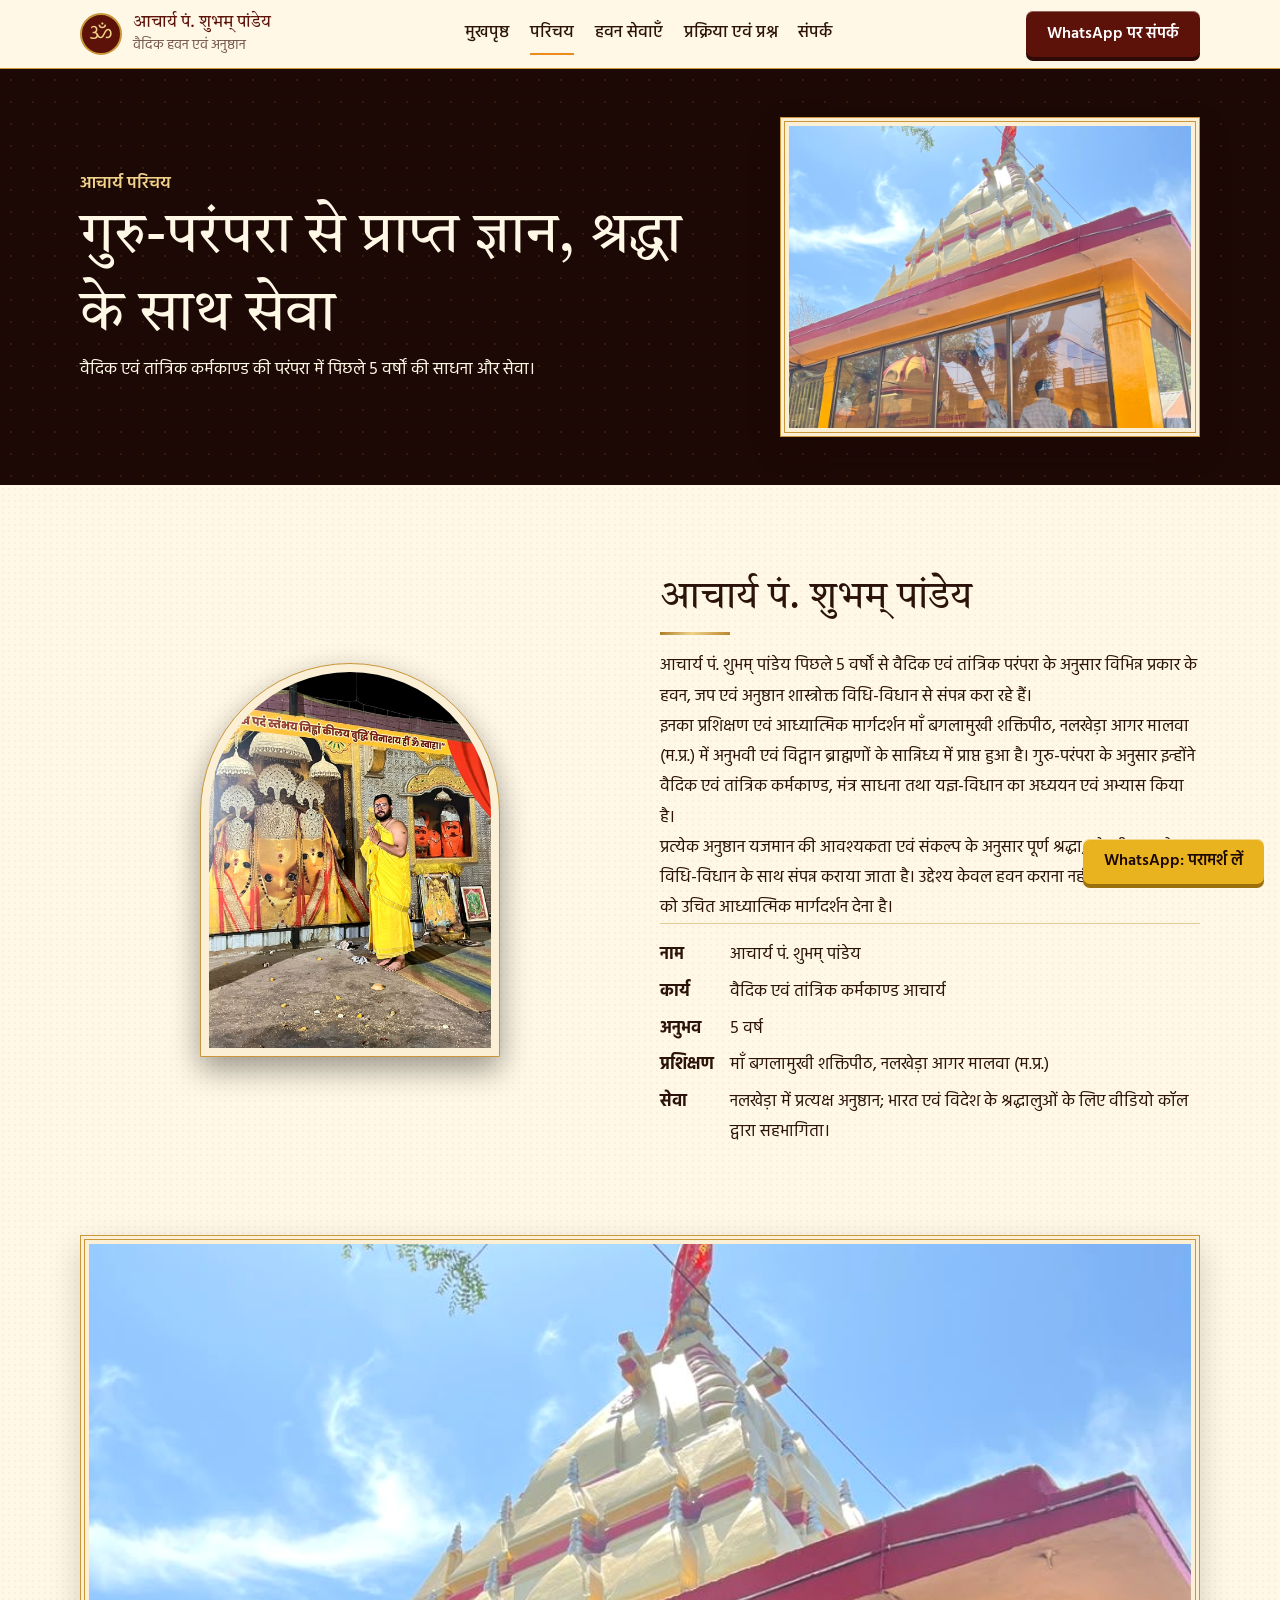
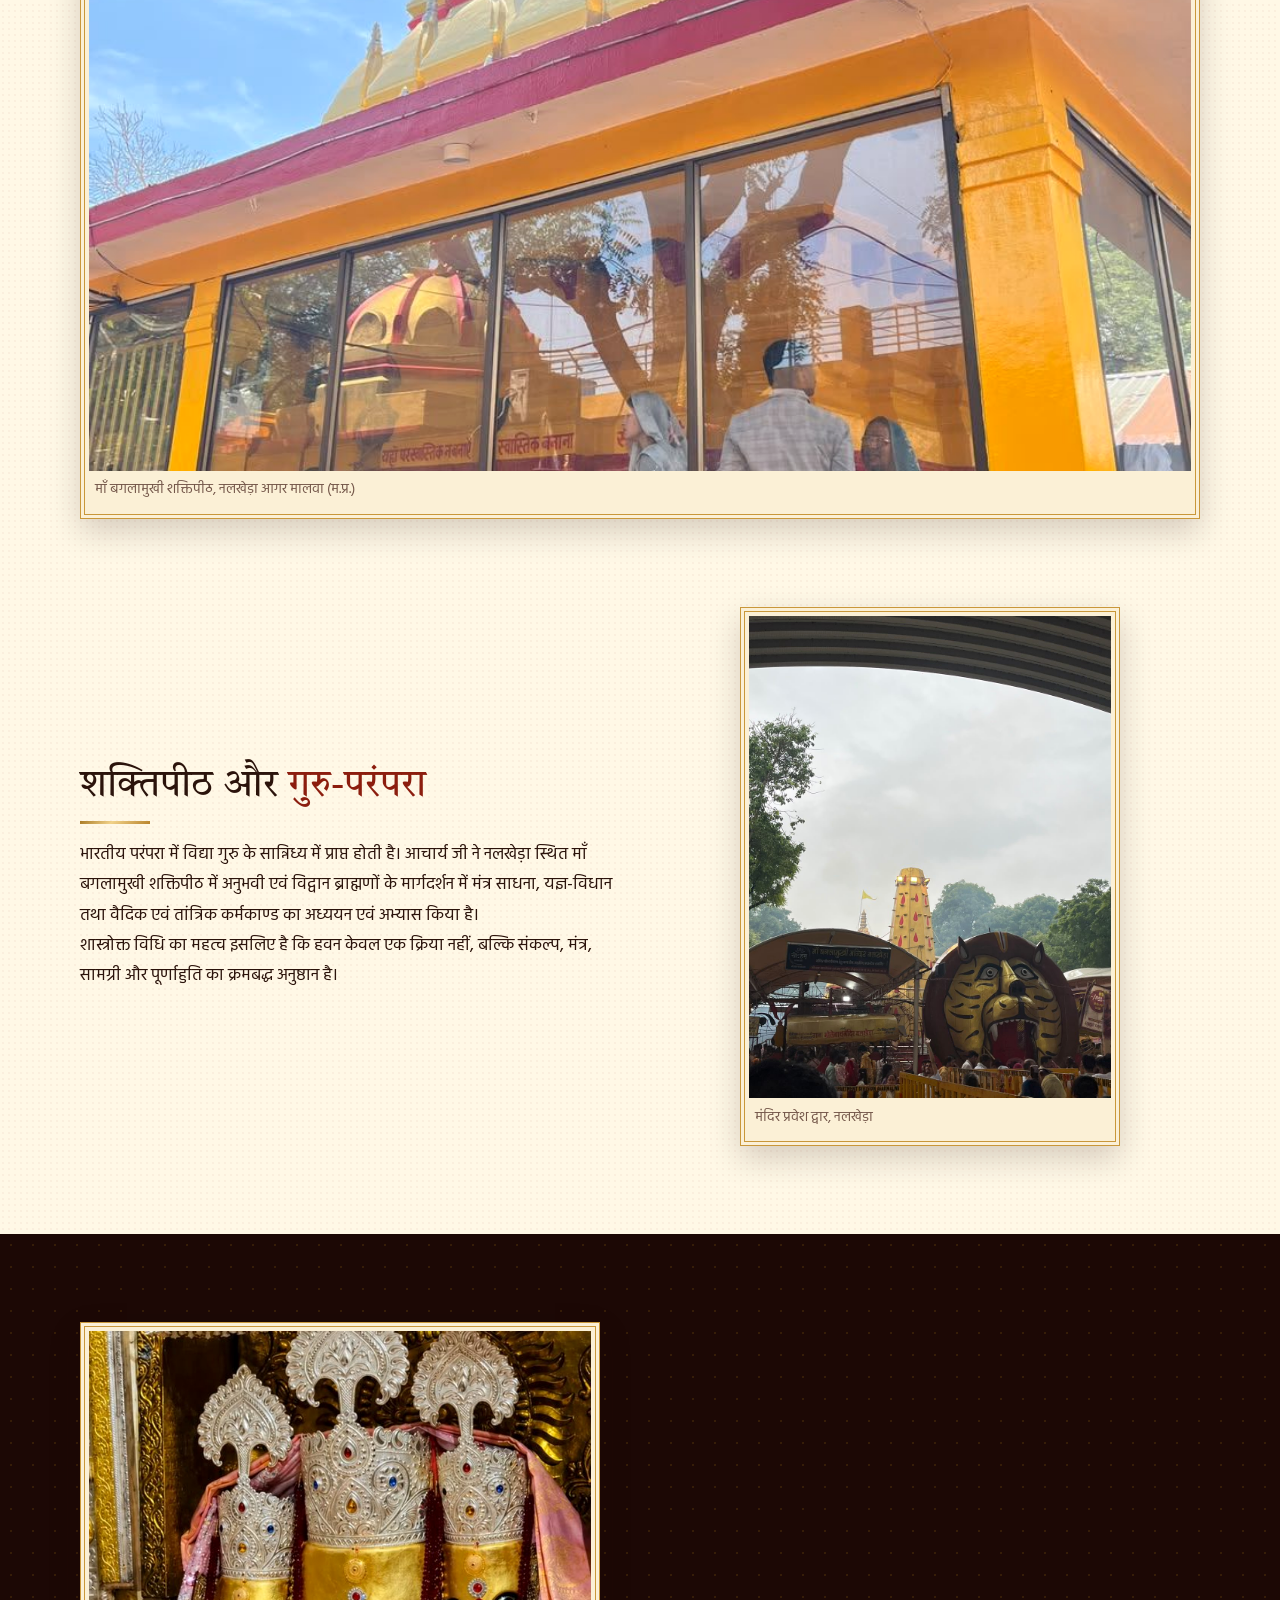
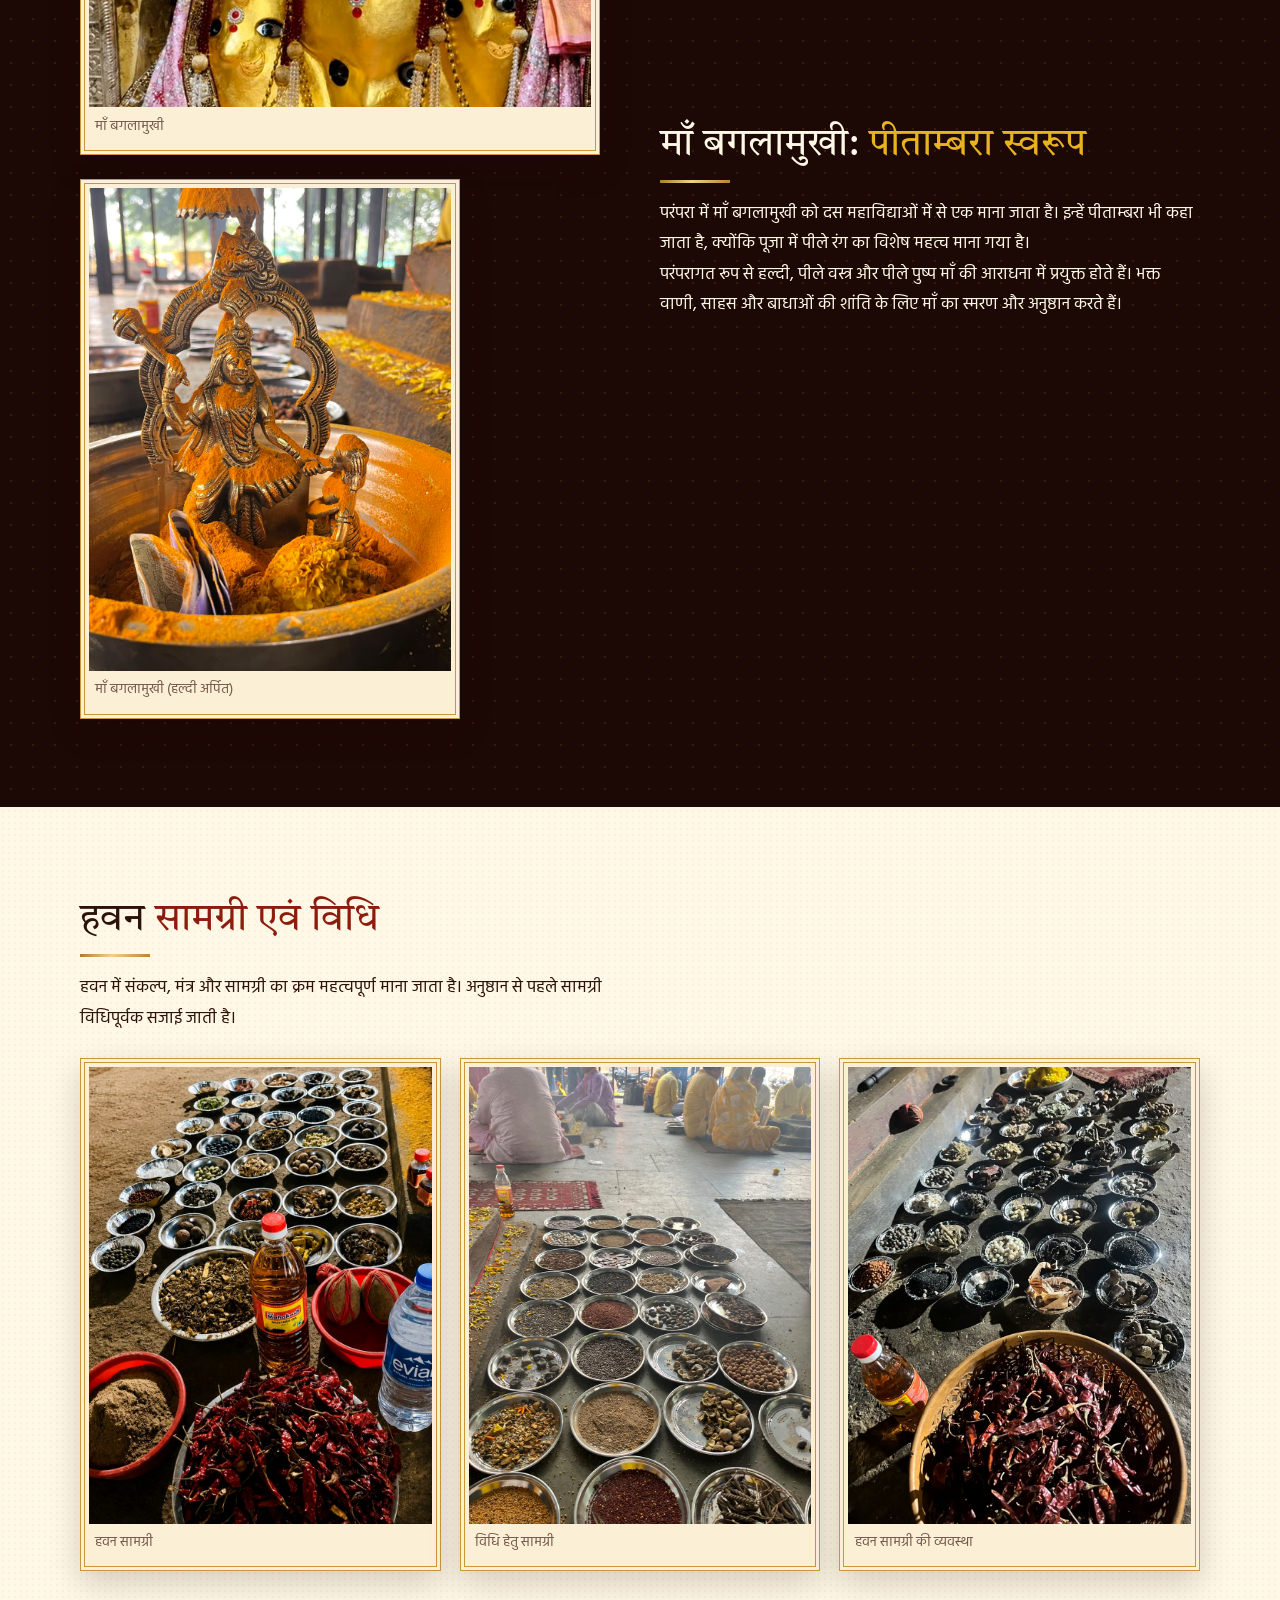
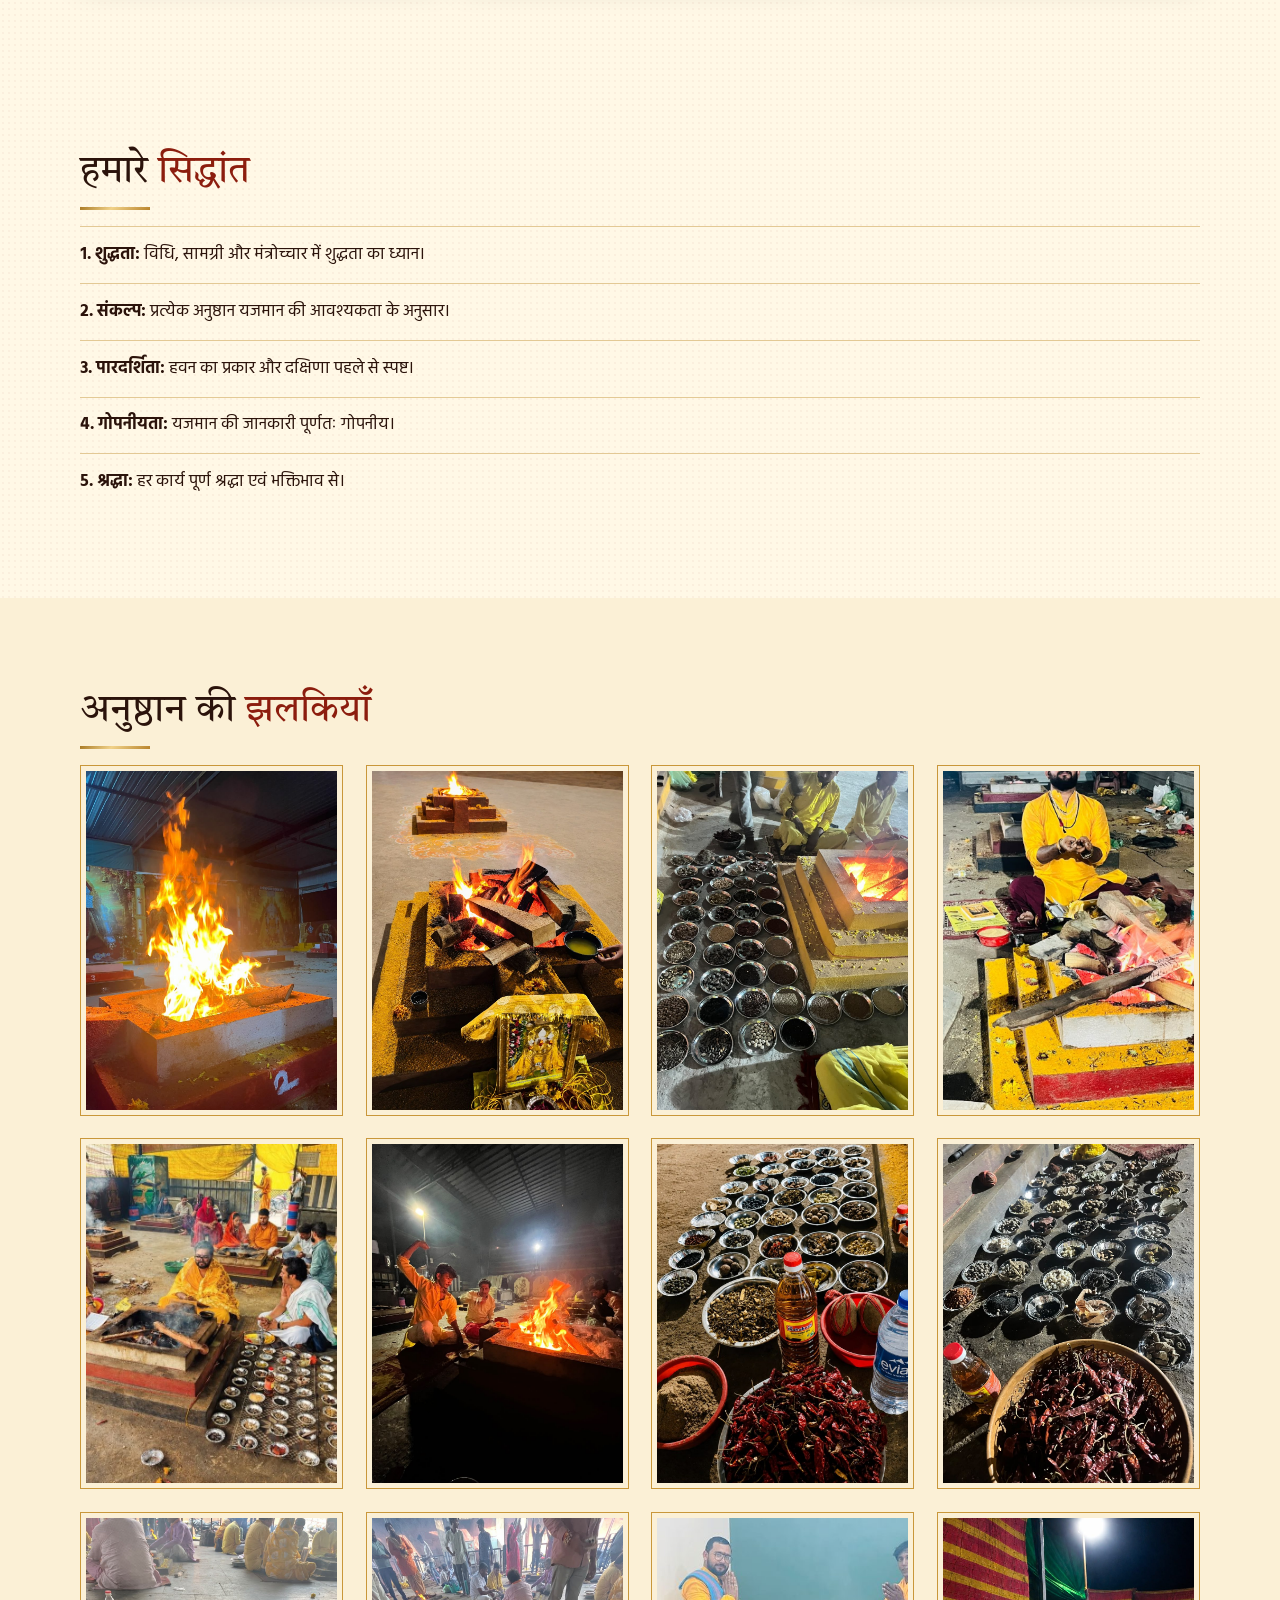
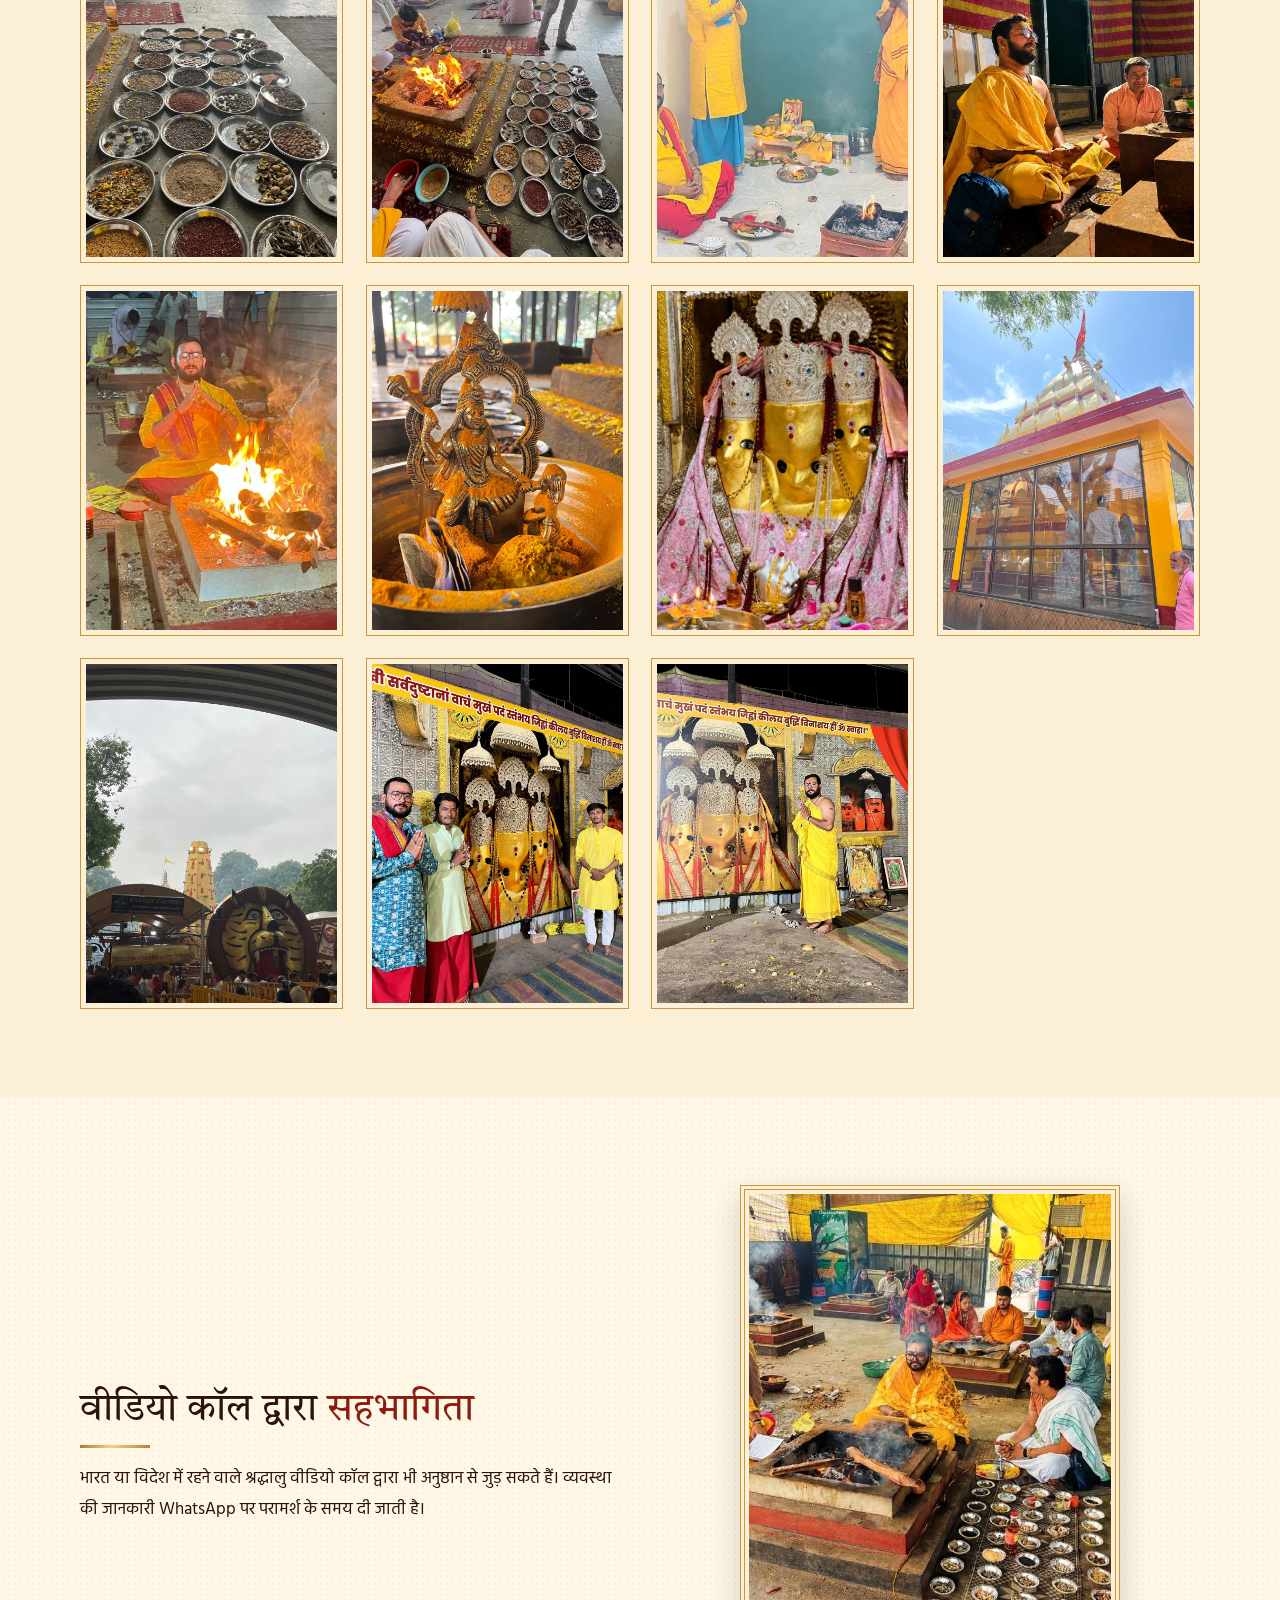
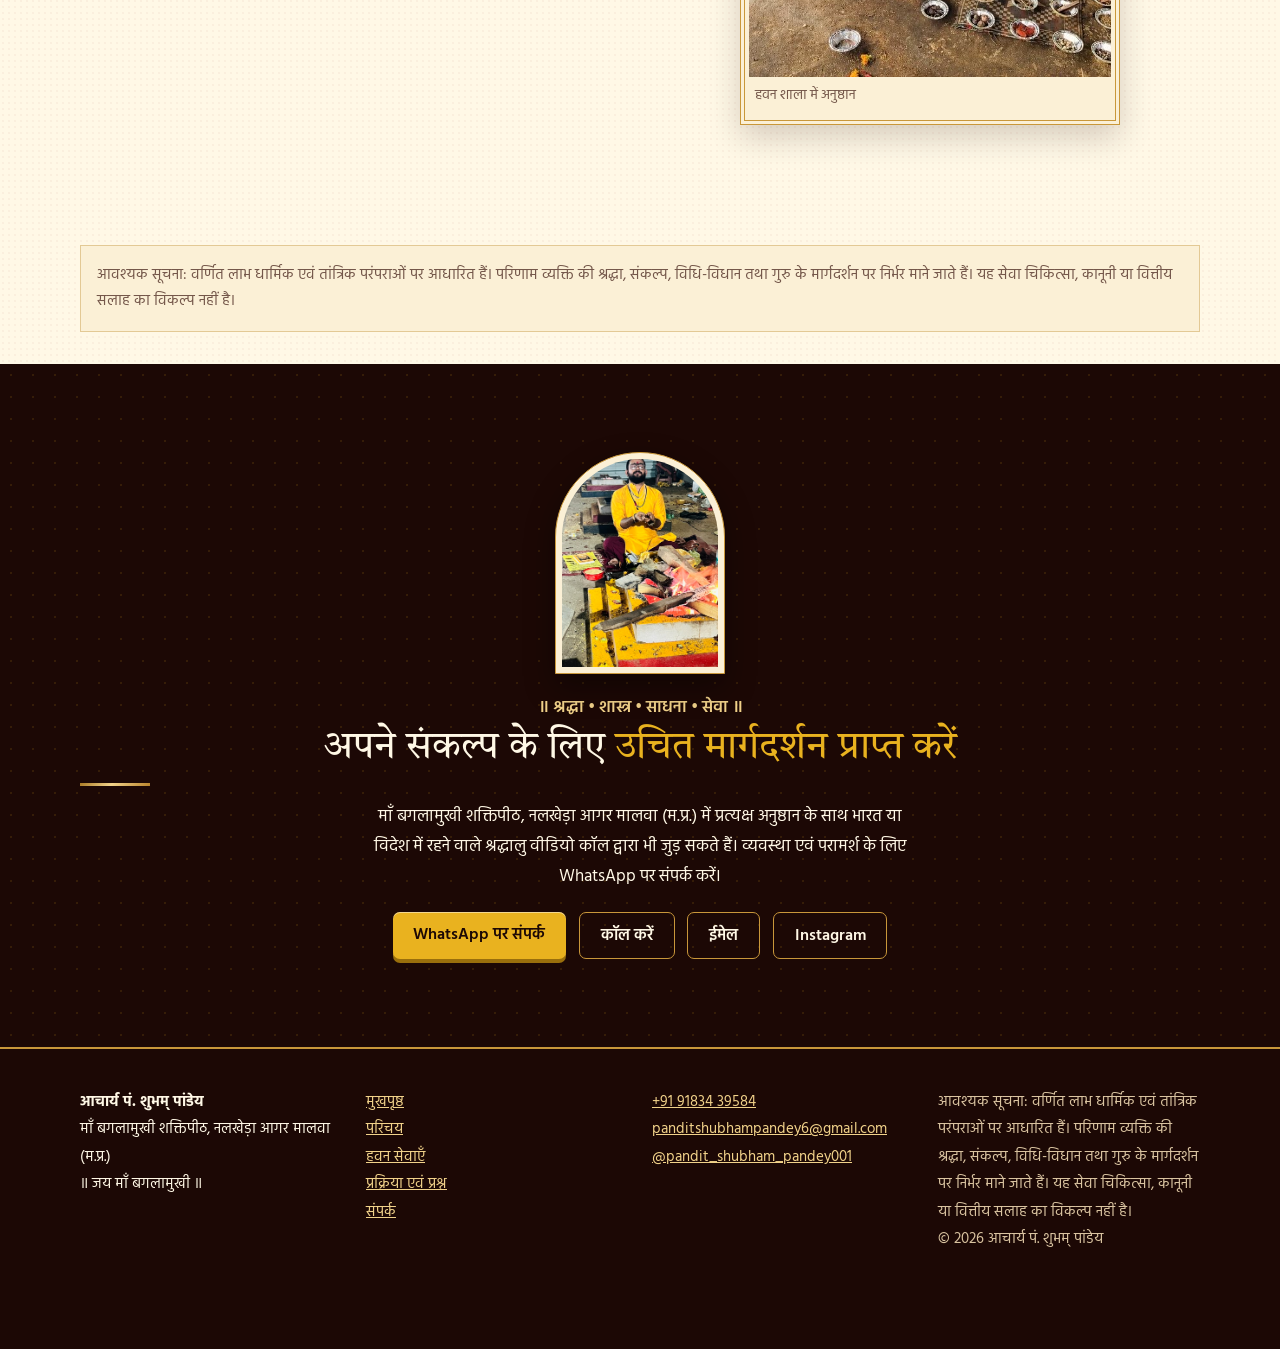
==== about.html @ b60c19fd "First Commit" ====
<!DOCTYPE html>
<html lang="hi"><head><meta charset="utf-8"><meta name="viewport" content="width=device-width,initial-scale=1,viewport-fit=cover"><meta name="theme-color" content="#5c1209">
<title>आचार्य पं. शुभम् पांडेय का परिचय | माँ बगलामुखी हवन नलखेड़ा</title><meta name="description" content="आचार्य पं. शुभम् पांडेय का परिचय, नलखेड़ा माँ बगलामुखी शक्तिपीठ में प्राप्त प्रशिक्षण, गुरु-परंपरा और अनुष्ठान के सिद्धांत।"><link rel="canonical" href="https://maabaglaamukhihawan.in/about.html">
<link rel="icon" href="/favicon.svg" type="image/svg+xml">
<meta property="og:type" content="website"><meta property="og:title" content="आचार्य पं. शुभम् पांडेय का परिचय | माँ बगलामुखी हवन नलखेड़ा"><meta property="og:description" content="आचार्य पं. शुभम् पांडेय का परिचय, नलखेड़ा माँ बगलामुखी शक्तिपीठ में प्राप्त प्रशिक्षण, गुरु-परंपरा और अनुष्ठान के सिद्धांत।"><meta property="og:url" content="https://maabaglaamukhihawan.in/about.html"><meta property="og:image" content="https://maabaglaamukhihawan.in/main%20header%20photos/Hero%20section%20with%20bio.jpeg"><meta property="og:image:alt" content="आचार्य पं. शुभम् पांडेय"><meta name="twitter:card" content="summary_large_image">
<link rel="preconnect" href="https://fonts.googleapis.com"><link rel="preconnect" href="https://fonts.gstatic.com" crossorigin>
<link href="https://fonts.googleapis.com/css2?family=Hind:wght@400;500;600;700&family=Tiro+Devanagari+Hindi&display=swap" rel="stylesheet">
<link rel="stylesheet" href="styles.css"><script src="script.js" defer></script></head><body>
<a class="skip" href="#main">मुख्य सामग्री पर जाएँ</a>
<header class="hdr"><div class="wrap"><a class="brand" href="index.html"><span class="om" aria-hidden="true">ॐ</span><span><b>आचार्य पं. शुभम् पांडेय</b><small>वैदिक हवन एवं अनुष्ठान</small></span></a>
<button class="menu-toggle" aria-expanded="false" aria-controls="site-nav" aria-label="मेनू">☰</button>
<nav id="site-nav" aria-label="मुख्य"><ul><li><a href="index.html">मुखपृष्ठ</a></li><li><a href="about.html" aria-current="page">परिचय</a></li><li><a href="services.html">हवन सेवाएँ</a></li><li><a href="process.html">प्रक्रिया एवं प्रश्न</a></li><li><a href="contact.html">संपर्क</a></li></ul></nav><a class="btn hide-m wa-link" data-message="नमस्ते आचार्य जी, मैं हवन/अनुष्ठान की बुकिंग के लिए जानकारी चाहता/चाहती हूँ।" href="https://wa.me/919183439584" target="_blank" rel="noopener">WhatsApp पर संपर्क</a></div></header>
<main id="main"><section class="page-head dark"><div class="wrap"><div><p class="kicker">आचार्य परिचय</p><h1>गुरु-परंपरा से प्राप्त ज्ञान, श्रद्धा के साथ सेवा</h1><p>वैदिक एवं तांत्रिक कर्मकाण्ड की परंपरा में पिछले 5 वर्षों की साधना और सेवा।</p></div><figure class="frame"><img src="extra-photos/shaktipeeth-mandir.jpeg" alt="माँ बगलामुखी शक्तिपीठ नलखेड़ा का शिखर" decoding="async"></figure></div></section>
<section class="sec"><div class="wrap split"><div class="arch tilt" style="transform:none;margin:auto"><img src="extra-photos/author-acharya.jpeg" alt="आचार्य पं. शुभम् पांडेय, माँ बगलामुखी के चित्र के सामने" decoding="async" style="object-position:60% 35%"></div><div><h2>आचार्य पं. शुभम् पांडेय</h2><p>आचार्य पं. शुभम् पांडेय पिछले 5 वर्षों से वैदिक एवं तांत्रिक परंपरा के अनुसार विभिन्न प्रकार के हवन, जप एवं अनुष्ठान शास्त्रोक्त विधि-विधान से संपन्न करा रहे हैं।</p><p>इनका प्रशिक्षण एवं आध्यात्मिक मार्गदर्शन माँ बगलामुखी शक्तिपीठ, नलखेड़ा आगर मालवा (म.प्र.) में अनुभवी एवं विद्वान ब्राह्मणों के सान्निध्य में प्राप्त हुआ है। गुरु-परंपरा के अनुसार इन्होंने वैदिक एवं तांत्रिक कर्मकाण्ड, मंत्र साधना तथा यज्ञ-विधान का अध्ययन एवं अभ्यास किया है।</p><p>प्रत्येक अनुष्ठान यजमान की आवश्यकता एवं संकल्प के अनुसार पूर्ण श्रद्धा, गोपनीयता और विधि-विधान के साथ संपन्न कराया जाता है। उद्देश्य केवल हवन कराना नहीं, बल्कि श्रद्धालुओं को उचित आध्यात्मिक मार्गदर्शन देना है।</p><dl><dt>नाम</dt><dd>आचार्य पं. शुभम् पांडेय</dd><dt>कार्य</dt><dd>वैदिक एवं तांत्रिक कर्मकाण्ड आचार्य</dd><dt>अनुभव</dt><dd>5 वर्ष</dd><dt>प्रशिक्षण</dt><dd>माँ बगलामुखी शक्तिपीठ, नलखेड़ा आगर मालवा (म.प्र.)</dd><dt>सेवा</dt><dd>नलखेड़ा में प्रत्यक्ष अनुष्ठान; भारत एवं विदेश के श्रद्धालुओं के लिए वीडियो कॉल द्वारा सहभागिता।</dd></dl></div></div></section>
<section class="wrap"><figure class="frame tilt reveal"><img src="main%20header%20photos/WhatsApp%20Image%202026-08-17%20at%2023.06.39.jpeg" alt="माँ बगलामुखी शक्तिपीठ, नलखेड़ा" loading="lazy" decoding="async"><figcaption>माँ बगलामुखी शक्तिपीठ, नलखेड़ा आगर मालवा (म.प्र.)</figcaption></figure></section>
<section class="sec"><div class="wrap split"><div><h2>शक्तिपीठ और <em>गुरु-परंपरा</em></h2><p>भारतीय परंपरा में विद्या गुरु के सान्निध्य में प्राप्त होती है। आचार्य जी ने नलखेड़ा स्थित माँ बगलामुखी शक्तिपीठ में अनुभवी एवं विद्वान ब्राह्मणों के मार्गदर्शन में मंत्र साधना, यज्ञ-विधान तथा वैदिक एवं तांत्रिक कर्मकाण्ड का अध्ययन एवं अभ्यास किया है।</p><p>शास्त्रोक्त विधि का महत्व इसलिए है कि हवन केवल एक क्रिया नहीं, बल्कि संकल्प, मंत्र, सामग्री और पूर्णाहुति का क्रमबद्ध अनुष्ठान है।</p></div><figure class="frame pt tilt reveal"><img src="extra-photos/mandir-pravesh-dwar.jpeg" alt="माँ बगलामुखी मंदिर नलखेड़ा का प्रवेश द्वार" loading="lazy" decoding="async"><figcaption>मंदिर प्रवेश द्वार, नलखेड़ा</figcaption></figure></div></section>
<section class="sec dark"><div class="wrap split"><div><figure class="frame tilt reveal"><img src="main%20header%20photos/WhatsApp%20Image%202026-08-17%20at%2023.06.40%20(1).jpeg" alt="माँ बगलामुखी की प्रतिमा" loading="lazy" decoding="async"><figcaption>माँ बगलामुखी</figcaption></figure><div style="margin-top:1.5rem"><figure class="frame pt tilt reveal"><img src="extra-photos/baglamukhi-murti-haldi.jpeg" alt="हल्दी से सुशोभित माँ बगलामुखी की धातु प्रतिमा" loading="lazy" decoding="async"><figcaption>माँ बगलामुखी (हल्दी अर्पित)</figcaption></figure></div></div><div><h2>माँ बगलामुखी: <em>पीताम्बरा स्वरूप</em></h2><p>परंपरा में माँ बगलामुखी को दस महाविद्याओं में से एक माना जाता है। इन्हें पीताम्बरा भी कहा जाता है, क्योंकि पूजा में पीले रंग का विशेष महत्व माना गया है।</p><p>परंपरागत रूप से हल्दी, पीले वस्त्र और पीले पुष्प माँ की आराधना में प्रयुक्त होते हैं। भक्त वाणी, साहस और बाधाओं की शांति के लिए माँ का स्मरण और अनुष्ठान करते हैं।</p></div></div></section>
<section class="sec"><div class="wrap"><h2>हवन <em>सामग्री एवं विधि</em></h2><p class="lead">हवन में संकल्प, मंत्र और सामग्री का क्रम महत्वपूर्ण माना जाता है। अनुष्ठान से पहले सामग्री विधिपूर्वक सजाई जाती है।</p><div class="pstrip"><figure class="frame pt tilt reveal"><img src="extra-photos/samagri-bowls-day.jpeg" alt="कटोरियों में सजाई गई हवन सामग्री" loading="lazy" decoding="async"><figcaption>हवन सामग्री</figcaption></figure><figure class="frame pt tilt reveal"><img src="extra-photos/samagri-plates-temple.jpeg" alt="शक्तिपीठ परिसर में थालियों में रखी हवन सामग्री" loading="lazy" decoding="async"><figcaption>विधि हेतु सामग्री</figcaption></figure><figure class="frame pt tilt reveal"><img src="extra-photos/samagri-night.jpeg" alt="रात्रि में सजी हुई हवन सामग्री" loading="lazy" decoding="async"><figcaption>हवन सामग्री की व्यवस्था</figcaption></figure></div></div></section>
<section class="sec"><div class="wrap"><h2>हमारे <em>सिद्धांत</em></h2><ul class="ruled"><li class="reveal"><b>१. शुद्धता:</b> विधि, सामग्री और मंत्रोच्चार में शुद्धता का ध्यान।</li><li class="reveal"><b>२. संकल्प:</b> प्रत्येक अनुष्ठान यजमान की आवश्यकता के अनुसार।</li><li class="reveal"><b>३. पारदर्शिता:</b> हवन का प्रकार और दक्षिणा पहले से स्पष्ट।</li><li class="reveal"><b>४. गोपनीयता:</b> यजमान की जानकारी पूर्णतः गोपनीय।</li><li class="reveal"><b>५. श्रद्धा:</b> हर कार्य पूर्ण श्रद्धा एवं भक्तिभाव से।</li></ul></div></section>
<section class="sec" style="background:var(--paper)"><div class="wrap"><h2>अनुष्ठान की <em>झलकियाँ</em></h2><div class="cards" style="grid-template-columns:repeat(auto-fill,minmax(220px,1fr))"><img class="tilt reveal" src="extra-photos/hawan-agni.jpeg" alt="हवन एवं शक्तिपीठ की झलक" loading="lazy" decoding="async" style="aspect-ratio:3/4;object-fit:cover;width:100%;border:1px solid var(--brass);padding:5px;background:var(--paper)"><img class="tilt reveal" src="extra-photos/hawan-kund-ghee-ahuti.jpeg" alt="हवन एवं शक्तिपीठ की झलक" loading="lazy" decoding="async" style="aspect-ratio:3/4;object-fit:cover;width:100%;border:1px solid var(--brass);padding:5px;background:var(--paper)"><img class="tilt reveal" src="extra-photos/hawan-vedi-yellow.jpeg" alt="हवन एवं शक्तिपीठ की झलक" loading="lazy" decoding="async" style="aspect-ratio:3/4;object-fit:cover;width:100%;border:1px solid var(--brass);padding:5px;background:var(--paper)"><img class="tilt reveal" src="extra-photos/acharya-hawan-kund.jpeg" alt="हवन एवं शक्तिपीठ की झलक" loading="lazy" decoding="async" style="aspect-ratio:3/4;object-fit:cover;width:100%;border:1px solid var(--brass);padding:5px;background:var(--paper)"><img class="tilt reveal" src="extra-photos/hawan-shala-yajaman.jpeg" alt="हवन एवं शक्तिपीठ की झलक" loading="lazy" decoding="async" style="aspect-ratio:3/4;object-fit:cover;width:100%;border:1px solid var(--brass);padding:5px;background:var(--paper)"><img class="tilt reveal" src="extra-photos/hawan-ratri-agni.jpeg" alt="हवन एवं शक्तिपीठ की झलक" loading="lazy" decoding="async" style="aspect-ratio:3/4;object-fit:cover;width:100%;border:1px solid var(--brass);padding:5px;background:var(--paper)"><img class="tilt reveal" src="extra-photos/samagri-bowls-day.jpeg" alt="हवन एवं शक्तिपीठ की झलक" loading="lazy" decoding="async" style="aspect-ratio:3/4;object-fit:cover;width:100%;border:1px solid var(--brass);padding:5px;background:var(--paper)"><img class="tilt reveal" src="extra-photos/samagri-night.jpeg" alt="हवन एवं शक्तिपीठ की झलक" loading="lazy" decoding="async" style="aspect-ratio:3/4;object-fit:cover;width:100%;border:1px solid var(--brass);padding:5px;background:var(--paper)"><img class="tilt reveal" src="extra-photos/samagri-plates-temple.jpeg" alt="हवन एवं शक्तिपीठ की झलक" loading="lazy" decoding="async" style="aspect-ratio:3/4;object-fit:cover;width:100%;border:1px solid var(--brass);padding:5px;background:var(--paper)"><img class="tilt reveal" src="extra-photos/hawan-kund-samagri.jpeg" alt="हवन एवं शक्तिपीठ की झलक" loading="lazy" decoding="async" style="aspect-ratio:3/4;object-fit:cover;width:100%;border:1px solid var(--brass);padding:5px;background:var(--paper)"><img class="tilt reveal" src="extra-photos/teen-acharya-pooja.jpeg" alt="हवन एवं शक्तिपीठ की झलक" loading="lazy" decoding="async" style="aspect-ratio:3/4;object-fit:cover;width:100%;border:1px solid var(--brass);padding:5px;background:var(--paper)"><img class="tilt reveal" src="extra-photos/acharya-ratri-dhyan.jpeg" alt="हवन एवं शक्तिपीठ की झलक" loading="lazy" decoding="async" style="aspect-ratio:3/4;object-fit:cover;width:100%;border:1px solid var(--brass);padding:5px;background:var(--paper)"><img class="tilt reveal" src="extra-photos/acharya-hawan-dhyan.jpeg" alt="हवन एवं शक्तिपीठ की झलक" loading="lazy" decoding="async" style="aspect-ratio:3/4;object-fit:cover;width:100%;border:1px solid var(--brass);padding:5px;background:var(--paper)"><img class="tilt reveal" src="extra-photos/baglamukhi-murti-haldi.jpeg" alt="हवन एवं शक्तिपीठ की झलक" loading="lazy" decoding="async" style="aspect-ratio:3/4;object-fit:cover;width:100%;border:1px solid var(--brass);padding:5px;background:var(--paper)"><img class="tilt reveal" src="extra-photos/maa-baglamukhi-pratima.jpeg" alt="हवन एवं शक्तिपीठ की झलक" loading="lazy" decoding="async" style="aspect-ratio:3/4;object-fit:cover;width:100%;border:1px solid var(--brass);padding:5px;background:var(--paper)"><img class="tilt reveal" src="extra-photos/shaktipeeth-mandir.jpeg" alt="हवन एवं शक्तिपीठ की झलक" loading="lazy" decoding="async" style="aspect-ratio:3/4;object-fit:cover;width:100%;border:1px solid var(--brass);padding:5px;background:var(--paper)"><img class="tilt reveal" src="extra-photos/mandir-pravesh-dwar.jpeg" alt="हवन एवं शक्तिपीठ की झलक" loading="lazy" decoding="async" style="aspect-ratio:3/4;object-fit:cover;width:100%;border:1px solid var(--brass);padding:5px;background:var(--paper)"><img class="tilt reveal" src="extra-photos/acharya-shishya-banner.jpeg" alt="हवन एवं शक्तिपीठ की झलक" loading="lazy" decoding="async" style="aspect-ratio:3/4;object-fit:cover;width:100%;border:1px solid var(--brass);padding:5px;background:var(--paper)"><img class="tilt reveal" src="extra-photos/author-acharya.jpeg" alt="हवन एवं शक्तिपीठ की झलक" loading="lazy" decoding="async" style="aspect-ratio:3/4;object-fit:cover;width:100%;border:1px solid var(--brass);padding:5px;background:var(--paper)"></div></div></section>
<section class="sec"><div class="wrap split"><div><h2>वीडियो कॉल द्वारा <em>सहभागिता</em></h2><p>भारत या विदेश में रहने वाले श्रद्धालु वीडियो कॉल द्वारा भी अनुष्ठान से जुड़ सकते हैं। व्यवस्था की जानकारी WhatsApp पर परामर्श के समय दी जाती है।</p></div><figure class="frame pt tilt reveal"><img src="extra-photos/hawan-shala-yajaman.jpeg" alt="हवन शाला में यजमान के साथ अनुष्ठान" loading="lazy" decoding="async"><figcaption>हवन शाला में अनुष्ठान</figcaption></figure></div></section>
<div class="wrap" style="padding-block:2rem"><p class="disc">आवश्यक सूचना: वर्णित लाभ धार्मिक एवं तांत्रिक परंपराओं पर आधारित हैं। परिणाम व्यक्ति की श्रद्धा, संकल्प, विधि-विधान तथा गुरु के मार्गदर्शन पर निर्भर माने जाते हैं। यह सेवा चिकित्सा, कानूनी या वित्तीय सलाह का विकल्प नहीं है।</p></div><section class="sec dark cta"><div class="wrap reveal"><div class="arch sm"><img src="extra-photos/acharya-hawan-kund.jpeg" alt="आचार्य जी हवन कुंड के सामने" loading="lazy" decoding="async"></div><p class="kicker">॥ श्रद्धा • शास्त्र • साधना • सेवा ॥</p><h2 style="text-align:center">अपने संकल्प के लिए <em>उचित मार्गदर्शन प्राप्त करें</em></h2><p>माँ बगलामुखी शक्तिपीठ, नलखेड़ा आगर मालवा (म.प्र.) में प्रत्यक्ष अनुष्ठान के साथ भारत या विदेश में रहने वाले श्रद्धालु वीडियो कॉल द्वारा भी जुड़ सकते हैं। व्यवस्था एवं परामर्श के लिए WhatsApp पर संपर्क करें।</p><div class="row"><a class="btn gold wa-link" data-message="नमस्ते आचार्य जी, मैं हवन/अनुष्ठान हेतु परामर्श और बुकिंग करना चाहता/चाहती हूँ।" href="https://wa.me/919183439584" target="_blank" rel="noopener">WhatsApp पर संपर्क</a><a class="btn ghost" href="tel:+919183439584">कॉल करें</a><a class="btn ghost" href="mailto:panditshubhampandey6@gmail.com">ईमेल</a><a class="btn ghost" href="https://www.instagram.com/pandit_shubham_pandey001/" target="_blank" rel="noopener">Instagram</a></div></div></section></main>
<footer><div class="wrap"><div><b>आचार्य पं. शुभम् पांडेय</b><p>माँ बगलामुखी शक्तिपीठ, नलखेड़ा आगर मालवा (म.प्र.)</p><p>॥ जय माँ बगलामुखी ॥</p></div><ul><li><a href="index.html">मुखपृष्ठ</a></li><li><a href="about.html">परिचय</a></li><li><a href="services.html">हवन सेवाएँ</a></li><li><a href="process.html">प्रक्रिया एवं प्रश्न</a></li><li><a href="contact.html">संपर्क</a></li></ul><div><p><a href="tel:+919183439584">+91 91834 39584</a><br><a href="mailto:panditshubhampandey6@gmail.com">panditshubhampandey6@gmail.com</a><br><a href="https://www.instagram.com/pandit_shubham_pandey001/" target="_blank" rel="noopener">@pandit_shubham_pandey001</a></p></div><p class="note" style="color:#d9c3a0">आवश्यक सूचना: वर्णित लाभ धार्मिक एवं तांत्रिक परंपराओं पर आधारित हैं। परिणाम व्यक्ति की श्रद्धा, संकल्प, विधि-विधान तथा गुरु के मार्गदर्शन पर निर्भर माने जाते हैं। यह सेवा चिकित्सा, कानूनी या वित्तीय सलाह का विकल्प नहीं है।<br>© <span data-year>2026</span> आचार्य पं. शुभम् पांडेय</p></div></footer>
<div class="float"><a class="btn gold wa-link" data-message="नमस्ते आचार्य जी, मैं हवन/अनुष्ठान हेतु परामर्श और बुकिंग करना चाहता/चाहती हूँ।" href="https://wa.me/919183439584" target="_blank" rel="noopener">WhatsApp: परामर्श लें</a></div>
<div class="bar"><a class="btn gold" href="tel:+919183439584">कॉल करें</a><a class="btn gold wa-link" data-message="नमस्ते आचार्य जी, मैं हवन/अनुष्ठान हेतु परामर्श और बुकिंग करना चाहता/चाहती हूँ।" href="https://wa.me/919183439584" target="_blank" rel="noopener">WhatsApp</a></div>
<button class="top" aria-label="ऊपर जाएँ">↑</button></body></html>
---- styles.css ----
/* tokens */
:root{--sindoor:#8c1d0e;--maroon:#5c1209;--night:#1c0805;--turmeric:#e9b21f;--saffron:#f08a1c;--brass:#c9973a;--brass-light:#f1d28a;--ivory:#fff8e6;--paper:#fbf0d6;--ink:#2b130b;--muted:#74574a;--line:#e3c995;--brassg:linear-gradient(135deg,#a97a25,#f1d28a 45%,#b8832b)}
/* reset+base */
*{box-sizing:border-box;margin:0}html{scroll-behavior:smooth;scroll-padding-top:80px}
body{font:400 1.05rem/1.8 Hind,sans-serif;color:var(--ink);background:var(--ivory) radial-gradient(rgba(140,29,14,.04) 1px,transparent 1px) 0 0/6px 6px;overflow-x:clip}
h1,h2,h3{font-family:'Tiro Devanagari Hindi',serif;font-weight:400;line-height:1.35}
h1{font-size:clamp(2rem,6vw,3.6rem)}h2{font-size:clamp(1.6rem,4vw,2.4rem)}img{max-width:100%;display:block}a{color:var(--sindoor)}
:focus-visible{outline:3px solid var(--saffron);outline-offset:3px}
.skip{position:absolute;left:-999px;background:var(--turmeric);padding:.5rem 1rem;z-index:99}.skip:focus{left:8px;top:8px}
.wrap{width:min(1120px,92%);margin:auto}.sec{padding:clamp(3rem,7vw,5.5rem) 0}.dark{background:var(--night) radial-gradient(rgba(233,178,31,.12) 1px,transparent 1px) 0 0/22px 22px;color:var(--ivory)}
.kicker{color:var(--sindoor);font-weight:600;letter-spacing:0}.dark .kicker{color:var(--brass-light)}
h2::after{content:"";display:block;width:70px;height:3px;background:var(--brassg);margin:.5rem 0 1rem}em{font-style:normal;color:var(--sindoor)}.dark em{color:var(--turmeric)}
.lead{max-width:64ch}.note{color:var(--muted);font-size:.95rem}
/* header */
.hdr{position:sticky;top:0;z-index:50;background:var(--ivory);border-bottom:1px solid var(--brass)}
.hdr .wrap{display:flex;align-items:center;justify-content:space-between;min-height:68px;gap:1rem}
.brand{min-width:0;display:flex;gap:.7rem;align-items:center;text-decoration:none;color:var(--maroon);line-height:1.3}.brand b{display:block;font-family:'Tiro Devanagari Hindi',serif;font-weight:400}.brand small{color:var(--muted)}
.om{width:42px;height:42px;border-radius:50%;background:var(--maroon);color:var(--brass-light);display:grid;place-items:center;border:2px solid var(--brass);font-size:1.3rem}
nav ul{display:flex;gap:1.3rem;list-style:none;padding:0}nav a{text-decoration:none;color:var(--ink);font-weight:500;padding:.4rem 0;border-bottom:2px solid transparent}nav a[aria-current],nav a:hover{border-color:var(--saffron)}
.menu-toggle{display:none;min-width:44px;min-height:44px;background:var(--maroon);color:#fff;border:0;border-radius:6px}
@media(max-width:900px){.menu-toggle{display:block}nav{position:fixed;inset:68px 0 0;background:var(--night);transform-origin:top;transform:perspective(900px) rotateX(-90deg);opacity:0;pointer-events:none;transition:transform .45s,opacity .3s;padding:2rem}nav.open{transform:none;opacity:1;pointer-events:auto}nav ul{flex-direction:column;font-size:1.3rem}nav a{color:var(--ivory)}.hdr .btn.hide-m{display:none}}
/* buttons */
.btn,button.btn{display:inline-block;min-height:44px;padding:.6rem 1.3rem;border-radius:7px;border:0;background:var(--maroon);color:#fff;font:600 1rem Hind;text-decoration:none;cursor:pointer;box-shadow:0 1px 0 rgba(255,255,255,.35) inset,0 4px 0 #2e0905;transition:transform .15s}
.btn:hover{transform:translateY(-2px)}.btn:active{transform:translateY(3px);box-shadow:0 1px 0 #2e0905}.btn.gold{background:var(--turmeric);color:var(--night);box-shadow:0 1px 0 rgba(255,255,255,.5) inset,0 4px 0 #9a6f0c}.btn.ghost{background:transparent;border:1px solid var(--brass);box-shadow:none;color:inherit}
.row{display:flex;flex-wrap:wrap;gap:.8rem;margin-top:1.2rem}
/* hero 3D */
.hero{padding:clamp(2.5rem,6vw,5rem) 0;overflow:hidden;position:relative}.hero .wrap{display:grid;grid-template-columns:minmax(0,1fr);gap:2.5rem;align-items:center}
@media(min-width:900px){.hero .wrap{grid-template-columns:minmax(0,1.2fr) minmax(0,1fr)}}
.hero h1 small{display:block;font-size:.4em;color:var(--brass-light)}
.chips{display:flex;flex-wrap:wrap;gap:.5rem;margin-top:1rem}.chips span{border:1px solid var(--brass);padding:.2rem .8rem;border-radius:6px;font-size:.92rem}
.scene{position:relative;perspective:1200px;display:grid;place-items:center;min-height:380px}
.mandala{position:absolute;left:50%;top:50%;width:min(440px,86%);aspect-ratio:1;translate:-50% -50%;transform-style:preserve-3d;transform:rotateX(60deg)}
.mandala i{position:absolute;inset:0;border:1px solid var(--brass);border-radius:50%;animation:spin 70s linear infinite}
.mandala i:nth-child(2){inset:12%;border-radius:0;transform:translateZ(30px) rotate(45deg);animation-direction:reverse;animation-duration:90s}
.mandala i:nth-child(3){inset:22%;transform:translateZ(60px);animation-duration:60s}
.mandala i:nth-child(4){inset:34%;border-radius:0;transform:translateZ(90px);animation-duration:80s}
@keyframes spin{to{rotate:360deg}}
.arch{position:relative;width:min(300px,78%);border-radius:999px 999px 0 0;border:1px solid var(--brass);padding:8px;background:var(--paper);box-shadow:0 12px 30px rgba(0,0,0,.4);transform:translateZ(120px)}
.arch img{border-radius:999px 999px 0 0;aspect-ratio:3/4;object-fit:cover;width:100%;filter:saturate(1.05) contrast(1.02)}
/* header band of inner pages */
.page-head{padding:3rem 0}.page-head p{max-width:62ch}
/* reveal */
.js .reveal{opacity:0;transform:translateY(40px) rotateX(12deg);transition:opacity .7s,transform .7s}.js .reveal.is-visible{opacity:1;transform:none}
/* trust+quote */
.trust{display:grid;grid-template-columns:repeat(auto-fit,minmax(200px,1fr));border-block:1px solid var(--line);background:var(--paper)}.trust div{padding:1rem;text-align:center;font-weight:600;color:var(--maroon);transition:transform .3s}.trust div:hover{transform:translateY(-4px)}
.quote{text-align:center;font:clamp(1.3rem,3vw,2rem) 'Tiro Devanagari Hindi',serif}
/* intro */
.split{display:grid;grid-template-columns:minmax(0,1fr);gap:2.5rem;align-items:center}@media(min-width:800px){.split{grid-template-columns:repeat(2,minmax(0,1fr))}.split.rev>:first-child{order:2}}
.frame{border:1px solid var(--brass);padding:8px;background:var(--paper);box-shadow:0 12px 30px rgba(28,8,5,.18);outline:1px solid var(--brass);outline-offset:-5px}.frame img{aspect-ratio:4/3;object-fit:cover;width:100%;filter:saturate(1.05) contrast(1.02)}.frame figcaption{font-size:.9rem;color:var(--muted);padding:.4rem}
.stats{display:flex;flex-wrap:wrap;gap:1rem 2rem;margin-top:1rem}.stats b{font:2.4rem 'Tiro Devanagari Hindi';color:var(--sindoor);display:block}
dl{display:grid;grid-template-columns:auto 1fr;gap:.4rem 1rem;border-top:1px solid var(--line);padding-top:1rem}dt{font-weight:700}dd{margin:0}
/* tilt */
.tilt{transform-style:preserve-3d;transition:transform .2s;position:relative}
.tilt::after{content:"";position:absolute;inset:0;pointer-events:none;background:radial-gradient(circle at var(--gx,50%) var(--gy,50%),rgba(255,255,255,.18),transparent 55%);opacity:0;transition:opacity .2s}.tilt.on::after{opacity:1}
/* cards */
.cards{display:grid;grid-template-columns:repeat(auto-fill,minmax(250px,1fr));gap:1.4rem;perspective:900px}
.scroller{display:flex;gap:1.2rem;overflow-x:auto;scroll-snap-type:x mandatory;padding-bottom:1rem}.scroller .card{flex:0 0 min(280px,80%);scroll-snap-align:center}
.card{background:var(--paper);border:1px solid var(--line);border-radius:8px;overflow:hidden;box-shadow:0 1px 0 rgba(255,255,255,.4) inset,0 12px 30px rgba(28,8,5,.15);display:flex;flex-direction:column;color:var(--ink)}
.card .ph{position:relative}.card img{aspect-ratio:4/3;object-fit:cover;width:100%;filter:saturate(1.05) contrast(1.02)}.card .num{position:absolute;left:8px;top:8px;background:var(--maroon);color:var(--brass-light);padding:0 .6rem;border-radius:5px;font-size:.85rem}
.card .bd{padding:1rem;display:flex;flex-direction:column;gap:.5rem;flex:1}.card h3{font-size:1.25rem}.card p{font-size:.95rem;color:var(--muted);flex:1}.card .bt{display:flex;justify-content:space-between;align-items:center;gap:.5rem}.card small{display:block;color:var(--muted)}.card b{color:var(--sindoor);font-size:1.15rem}
.card button.more{min-height:44px;background:none;border:1px solid var(--sindoor);color:var(--sindoor);border-radius:6px;padding:0 .8rem;font:600 .95rem Hind;cursor:pointer}
.card.out{animation:flipout .25s forwards}@keyframes flipout{to{opacity:0;transform:rotateY(90deg)}}.card.in{animation:flipin .35s}@keyframes flipin{from{opacity:0;transform:rotateY(-90deg)}}
.filters{display:flex;gap:.5rem;overflow-x:auto;padding:.3rem 0 1rem}.filters button{flex:none;min-height:44px;padding:0 1rem;border:1px solid var(--brass);background:var(--paper);border-radius:7px;font:600 .95rem Hind;cursor:pointer}.filters button[aria-pressed=true]{background:var(--maroon);color:#fff}
/* tickets+table */
.tickets{display:grid;gap:1.2rem;grid-template-columns:repeat(auto-fit,minmax(280px,1fr))}.ticket{background:var(--paper);border:1px dashed var(--brass);padding:1.2rem;border-radius:8px;position:relative}.ticket ul{list-style:none;padding:0}.ticket li{display:flex;justify-content:space-between;border-bottom:1px solid var(--line);padding:.3rem 0}
.tw{overflow-x:auto}table{border-collapse:collapse;width:100%;min-width:480px}th,td{border:1px solid var(--line);padding:.7rem;text-align:left}th{background:var(--maroon);color:#fff}caption{text-align:left;font-weight:600;padding:.5rem 0}
.ruled{list-style:none;padding:0}.ruled li{padding:.8rem 0;border-top:1px solid var(--line)}
/* timeline */
.tl{list-style:none;padding:0 0 0 3.2rem;position:relative;perspective:900px}.tl::before{content:"";position:absolute;left:1.1rem;top:0;bottom:0;width:2px;background:var(--brassg)}
.tl li{position:relative;margin-bottom:2rem}.tl li::before{counter-increment:s;content:counter(s);position:absolute;left:-3.2rem;top:0;width:2.4rem;height:2.4rem;border-radius:50%;background:var(--maroon);color:var(--brass-light);border:2px solid var(--brass);display:grid;place-items:center}.tl{counter-reset:s}.tl i{display:block;color:var(--muted);font-style:normal}
.js .tl li.reveal{transform:rotateY(-20deg);transform-origin:left}
/* faq */
details{border-bottom:1px solid var(--line);padding:.9rem 0}summary{cursor:pointer;font-weight:600;min-height:44px}details[open] p{animation:fd .3s}@keyframes fd{from{opacity:0;transform:translateY(-6px)}}
/* dialog */
dialog{border:1px solid var(--brass);border-radius:10px;padding:0;max-width:min(620px,94vw);width:100%;background:var(--ivory);color:var(--ink);max-height:90vh}dialog[open]{animation:rise .35s}dialog::backdrop{background:#1c0805ee}
@keyframes rise{from{opacity:0;transform:perspective(900px) rotateX(-15deg) translateY(30px)}}
.di{padding:1.6rem}.dialog-close{position:absolute;right:8px;top:8px;width:44px;height:44px;border:0;background:var(--maroon);color:#fff;border-radius:6px;font-size:1.4rem;cursor:pointer}.benefits{padding-left:1.2rem}
.rates{display:flex;gap:.6rem;flex-wrap:wrap;margin:.6rem 0 1rem}.rate{flex:1;min-width:110px;border:1px dashed var(--brass);padding:.5rem;text-align:center}.rate b{display:block;color:var(--sindoor)}.no-scroll{overflow:hidden}
/* forms */
form{display:grid;gap:1rem;max-width:560px}label{font-weight:600;display:block}input,select,textarea{width:100%;min-height:46px;padding:.6rem;border:1px solid var(--brass);border-radius:6px;font:inherit;background:#fff;color:var(--ink)}[aria-invalid=true]{border-color:#b00020;border-width:2px}.err{color:#b00020;font-size:.9rem;min-height:1.2em}
.ph-box{border:2px dashed var(--brass);padding:.8rem;color:var(--muted);margin:.5rem 0}.msg{border-left:4px solid var(--turmeric);background:var(--paper);padding:1rem}
.panel{background:var(--paper);border:1px solid var(--brass);padding:1.5rem;border-radius:10px;display:grid;gap:.6rem}
.disc{border:1px solid var(--line);background:var(--paper);padding:1rem;font-size:.92rem;color:var(--muted)}
/* cta, footer */
.cta{text-align:center}.cta .row{justify-content:center}.cta p{max-width:62ch;margin:auto}
footer{background:var(--night);color:var(--ivory);padding:2.5rem 0 6rem;border-top:2px solid var(--brass);font-size:.95rem}footer .wrap{display:grid;gap:1.5rem;grid-template-columns:repeat(auto-fit,minmax(220px,1fr))}footer a{color:var(--brass-light)}footer ul{list-style:none;padding:0}
.float{position:fixed;right:16px;bottom:16px;z-index:40}.bar{display:none}.top{position:fixed;left:16px;bottom:16px;width:44px;height:44px;border-radius:6px;border:1px solid var(--brass);background:var(--maroon);color:#fff;cursor:pointer;opacity:0;pointer-events:none;transition:opacity .3s}.top.show{opacity:1;pointer-events:auto}
@media(max-width:767px){.float{display:none}.bar{display:grid;grid-template-columns:1fr 1fr;position:fixed;inset:auto 0 0;z-index:40;background:var(--night);padding:.5rem .5rem calc(.5rem + env(safe-area-inset-bottom));gap:.5rem}.bar .btn{text-align:center}body{padding-bottom:70px}.top{bottom:80px}.scene{min-height:300px}.mandala{transform:rotateX(60deg) scale(.8)}}
@view-transition{navigation:auto}
@media(prefers-reduced-motion:reduce),(pointer:coarse){.tilt{transform:none!important}.mandala i{animation:none}}
@media(prefers-reduced-motion:reduce){*{animation:none!important;transition:none!important;scroll-behavior:auto}.js .reveal{opacity:1;transform:none}}

/* photo strips */
.frame.pt img{aspect-ratio:3/4}
.pstrip{display:grid;gap:1.2rem;grid-template-columns:repeat(auto-fit,minmax(min(100%,220px),1fr));margin-top:1.5rem}
.pstrip .frame{margin:0!important}
/* mobile hardening */
img,video,table{max-width:100%}.wrap>*,.split>*{min-width:0}p,li,h1,h2,h3,dd,summary{overflow-wrap:anywhere}
@media(max-width:600px){body{font-size:1rem}.brand b{font-size:.98rem}.brand small{font-size:.8rem}.om{width:38px;height:38px}.hero{padding:1.8rem 0 2.5rem}.hero .wrap{gap:1.5rem}.scene{min-height:360px}.arch{width:min(240px,70%)}.lead{font-size:1.02rem}.chips span{font-size:.85rem}.row .btn{flex:1 1 100%;text-align:center}.cards{grid-template-columns:minmax(0,1fr)}.frame{outline-offset:-4px}.di{padding:1.2rem}dl{grid-template-columns:minmax(0,1fr)}dt{margin-top:.4rem}.page-head{padding:2rem 0}.sec{padding:2.5rem 0}.panel,.ticket{padding:1rem}.tl{padding-left:2.8rem}.tl li::before{left:-2.8rem;width:2.1rem;height:2.1rem}.tl::before{left:.95rem}form{max-width:100%}}

@media(max-width:767px){.arch{transform:none}.scene{perspective:none}}
.scene{grid-template-columns:minmax(0,1fr);justify-items:center}
.menu-toggle{flex:none;width:44px;font-size:1.3rem}

/* photo-filled layouts */
.frame img,.card img,.arch img{object-position:50% 30%}
.page-head .wrap{display:grid;grid-template-columns:minmax(0,1fr);gap:1.5rem;align-items:center}.page-head figure{margin:0;max-width:420px}.page-head .frame img{aspect-ratio:4/3}
@media(min-width:800px){.page-head .wrap{grid-template-columns:minmax(0,1.3fr) minmax(0,1fr)}.page-head figure{justify-self:end}}
.qband{position:relative;isolation:isolate;overflow:hidden}.qband>img{position:absolute;inset:0;width:100%;height:100%;object-fit:cover;z-index:-2}.qband::before{content:"";position:absolute;inset:0;background:rgba(28,8,5,.8);z-index:-1}
.arch.sm{width:170px;margin:0 auto 1.2rem;transform:none;padding:6px}
.split .frame{max-width:520px;width:100%;justify-self:center}.split .frame.pt{max-width:380px}
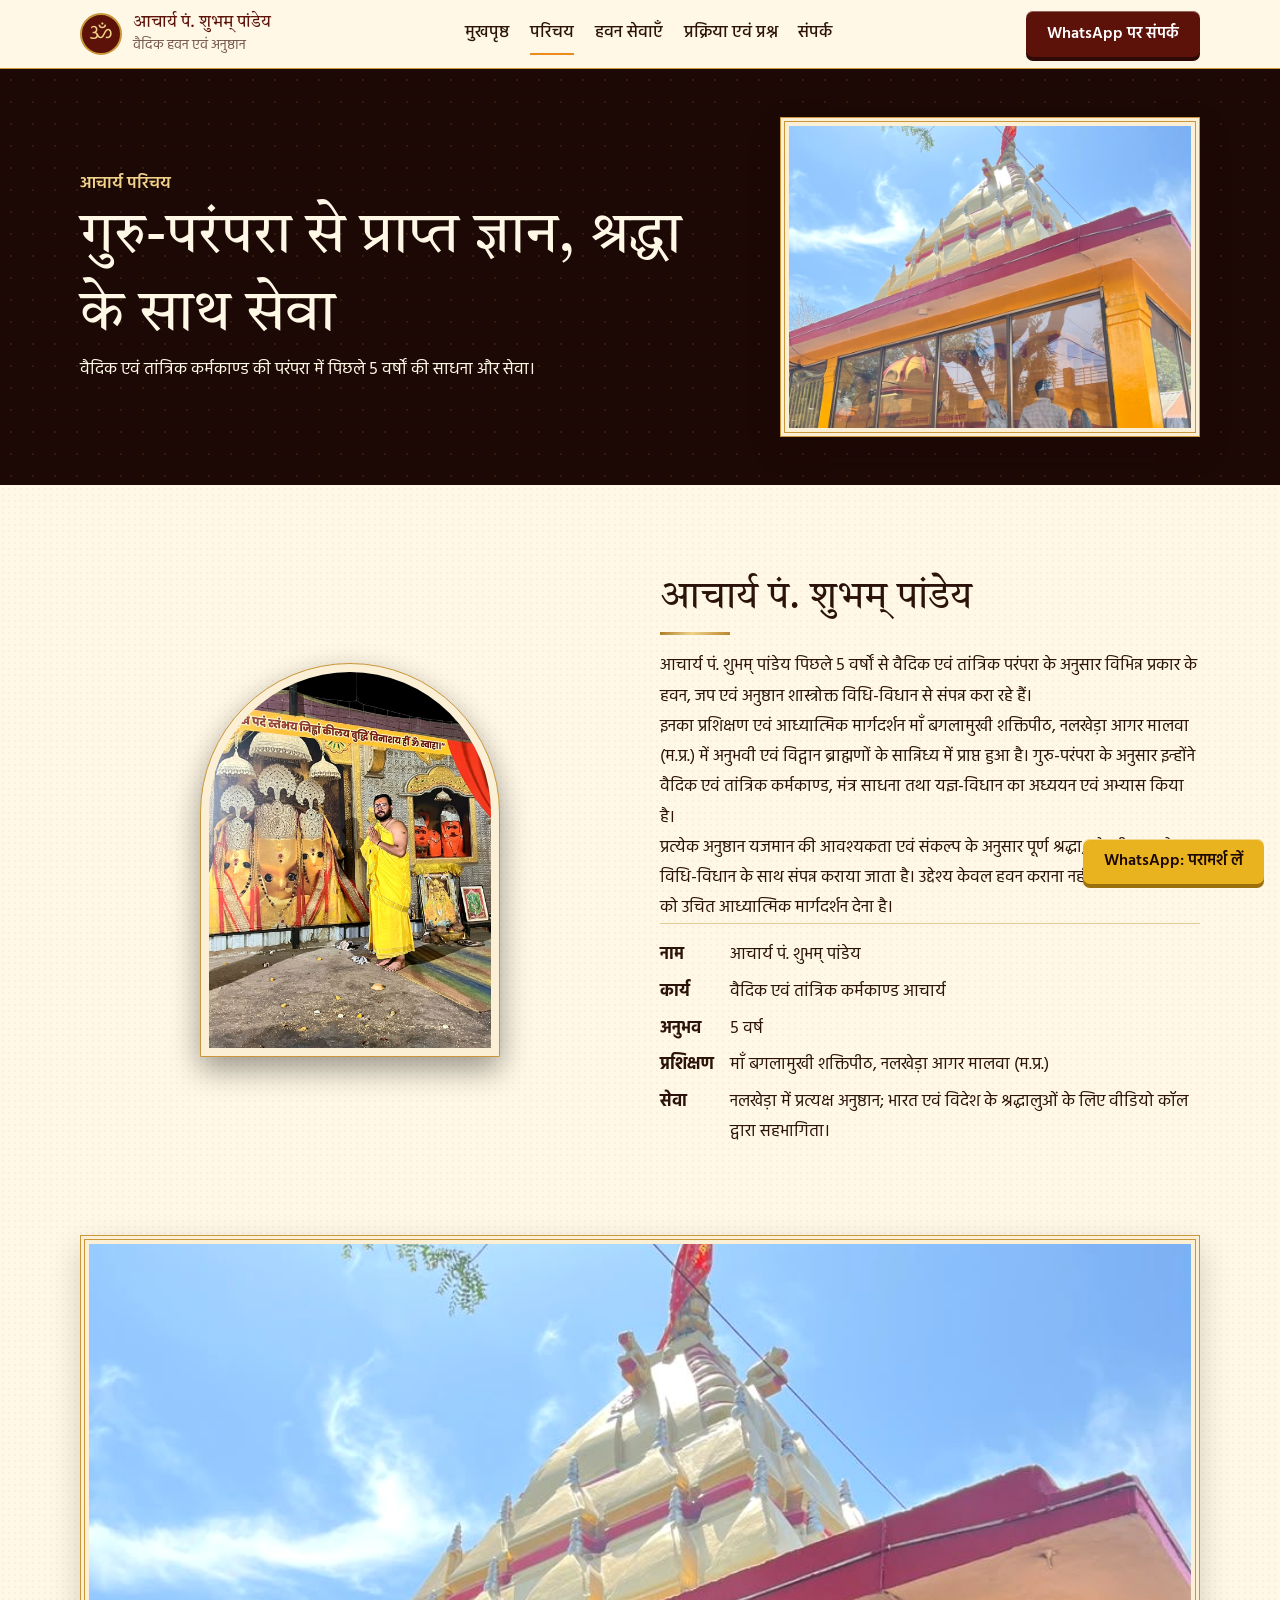
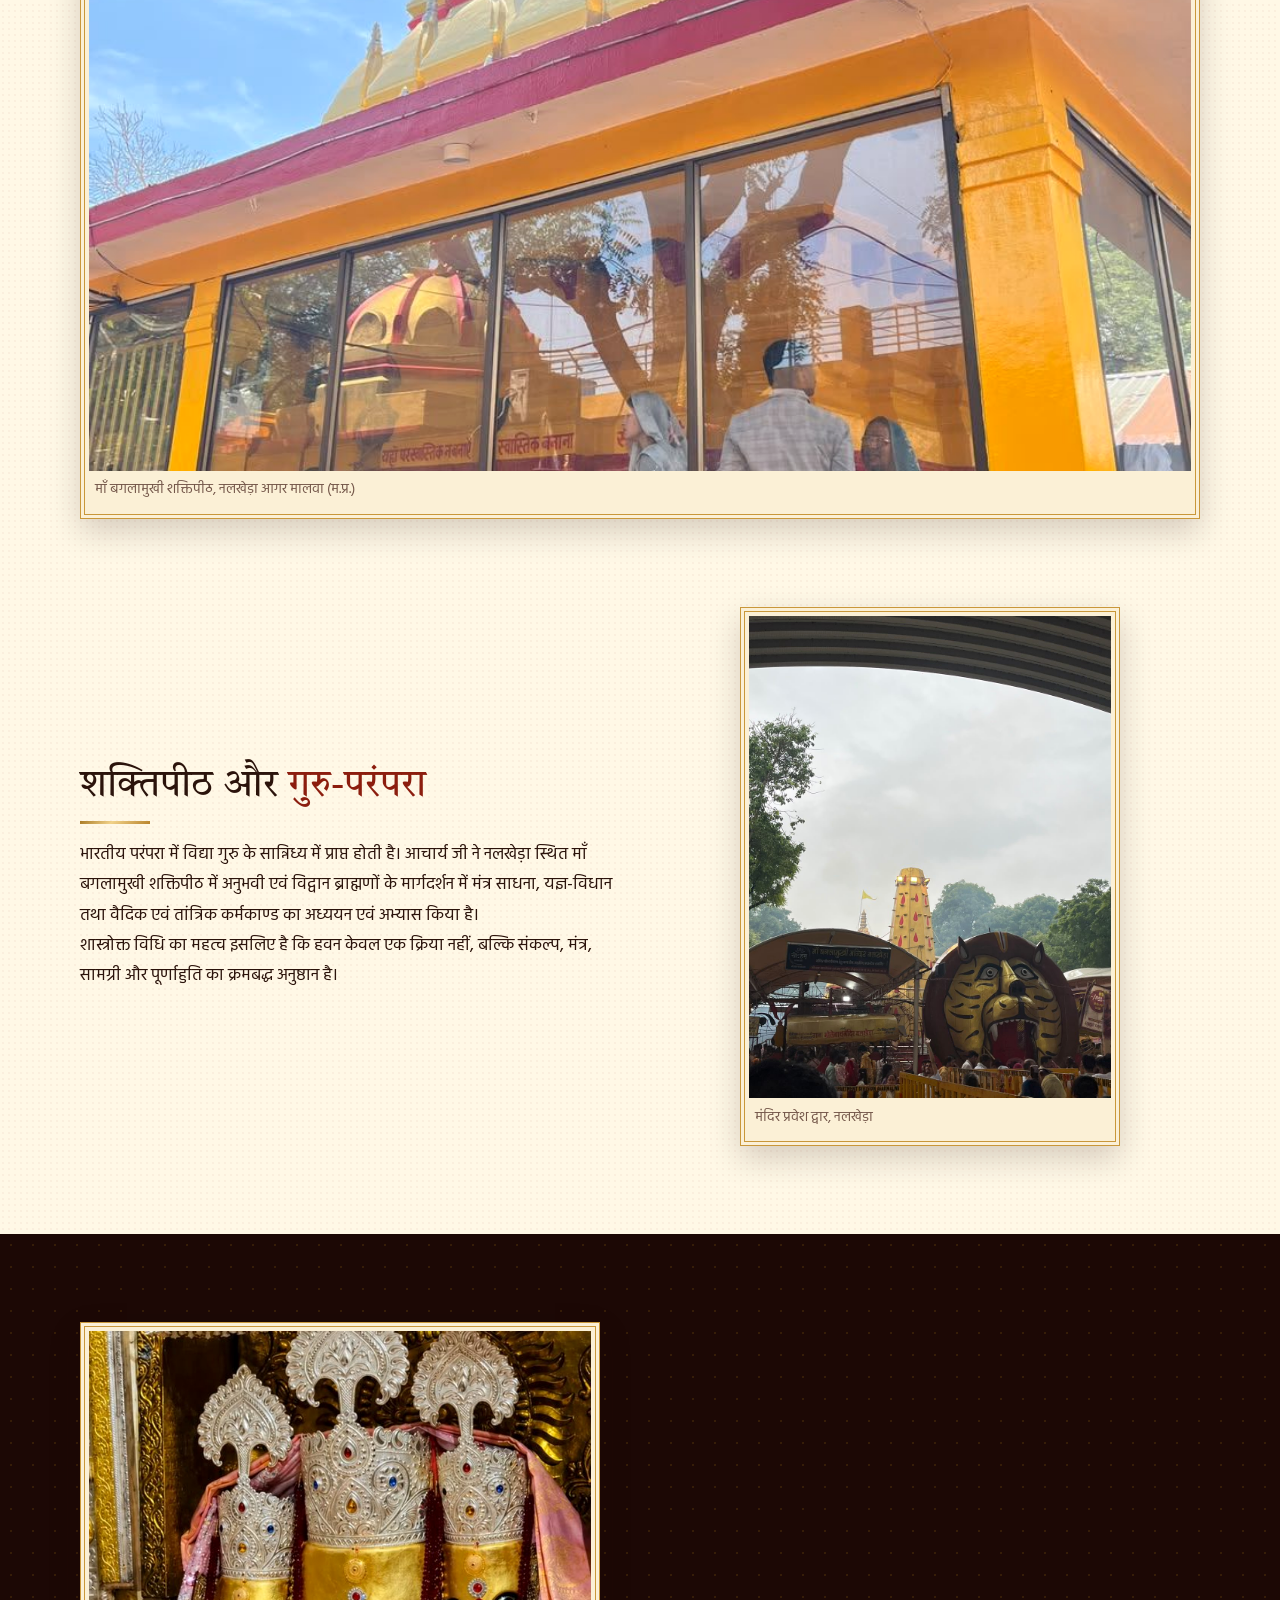
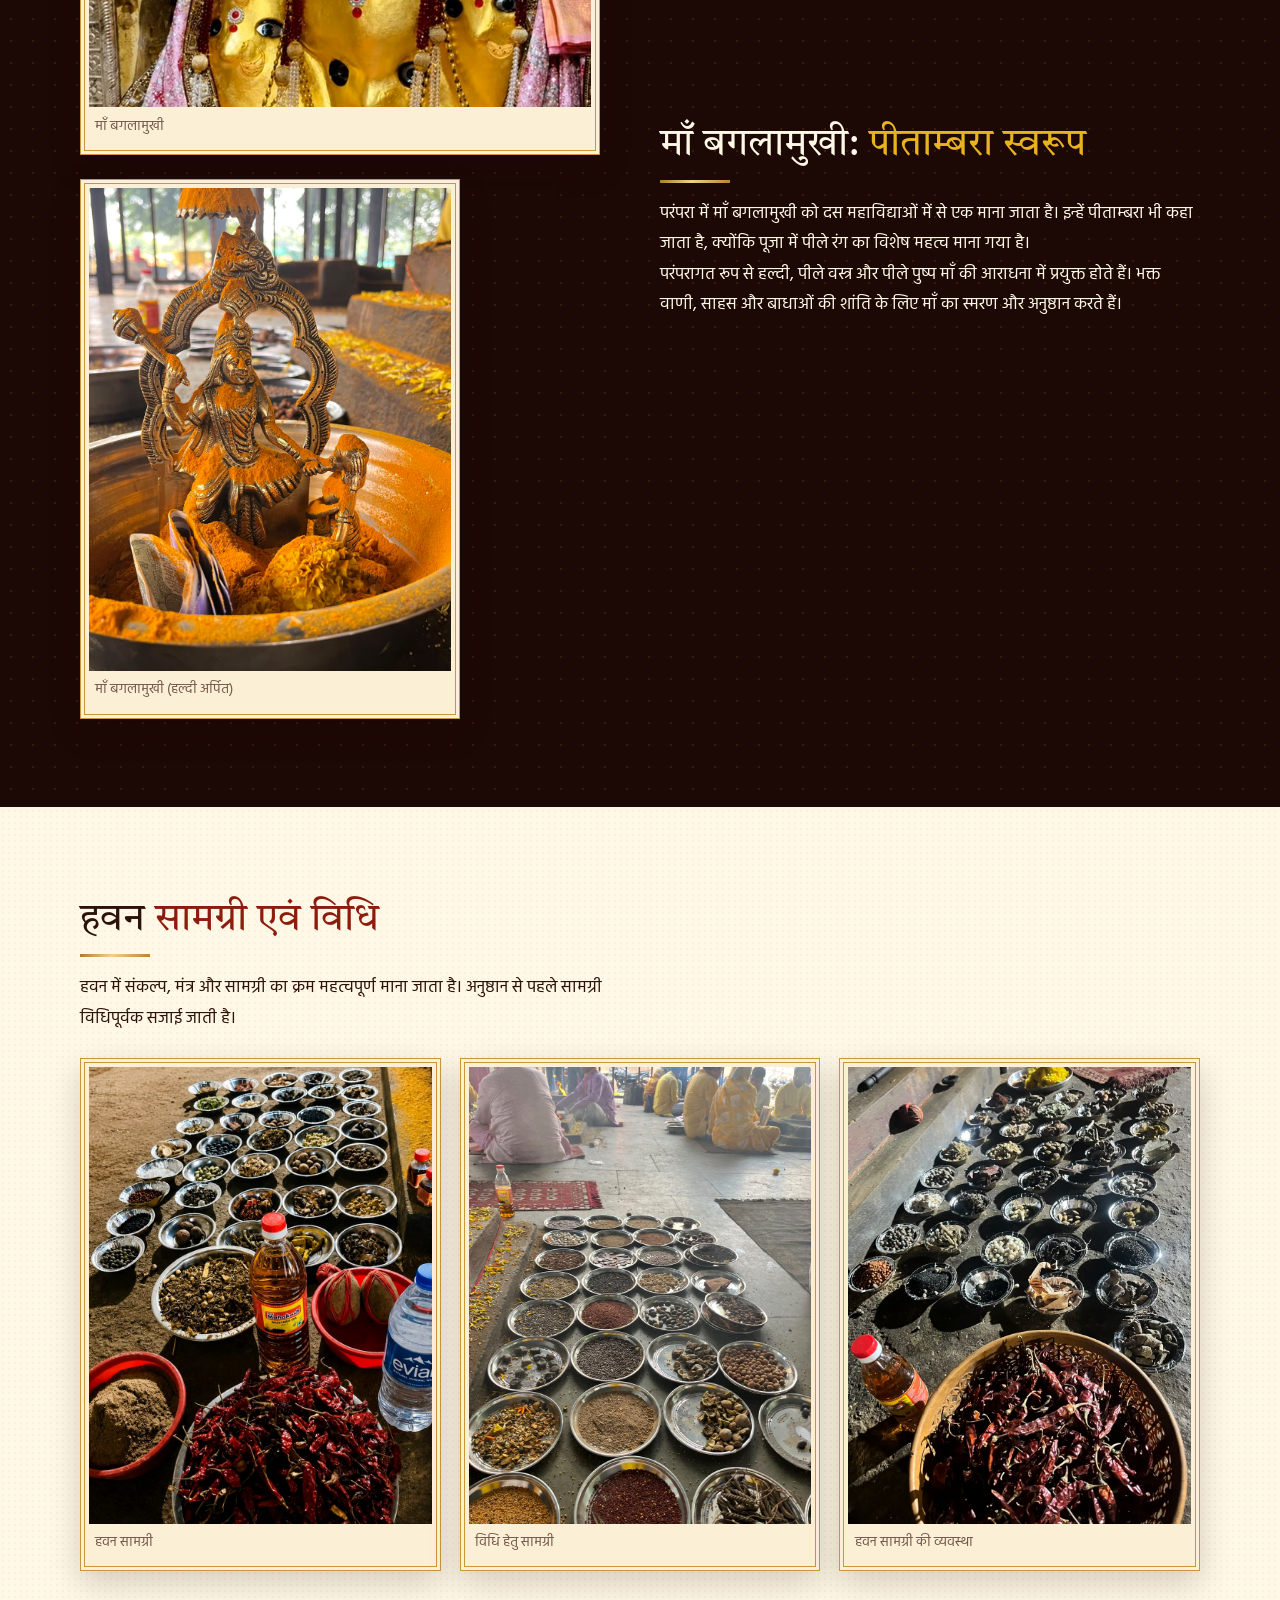
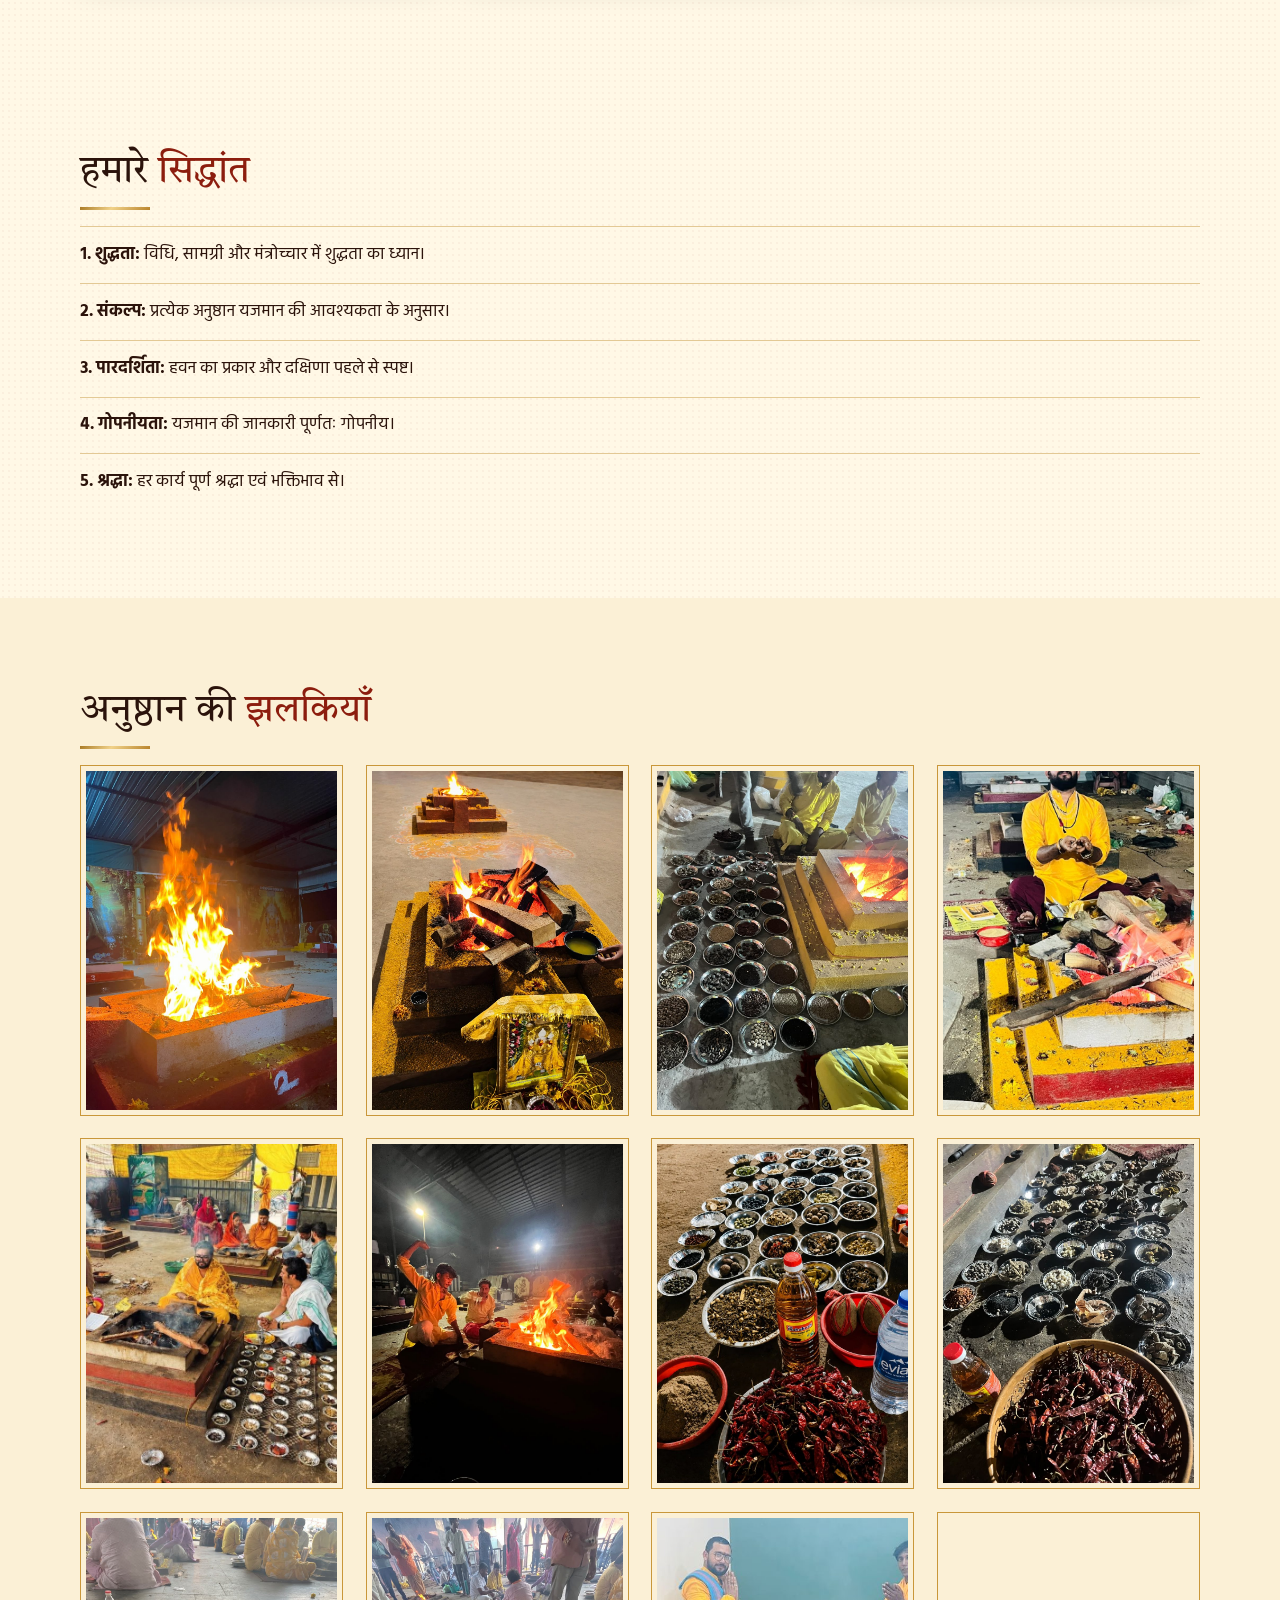
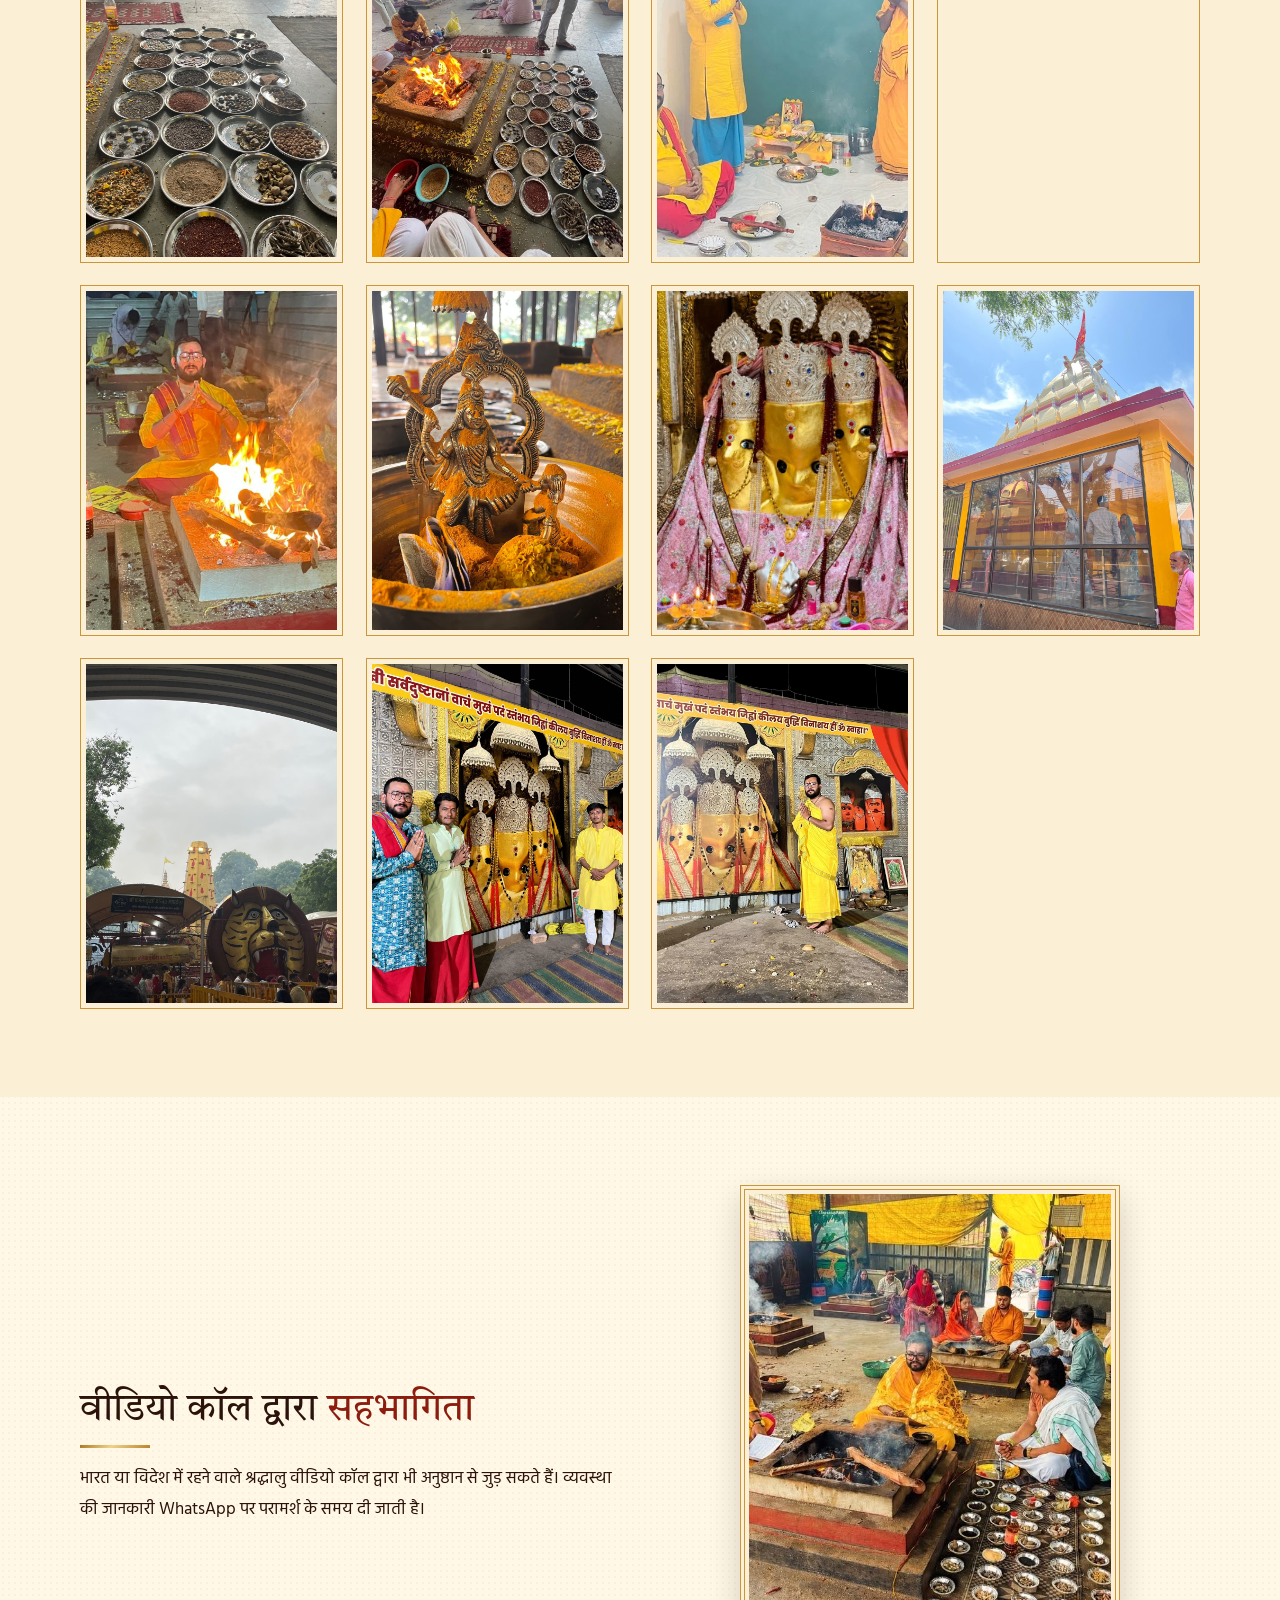
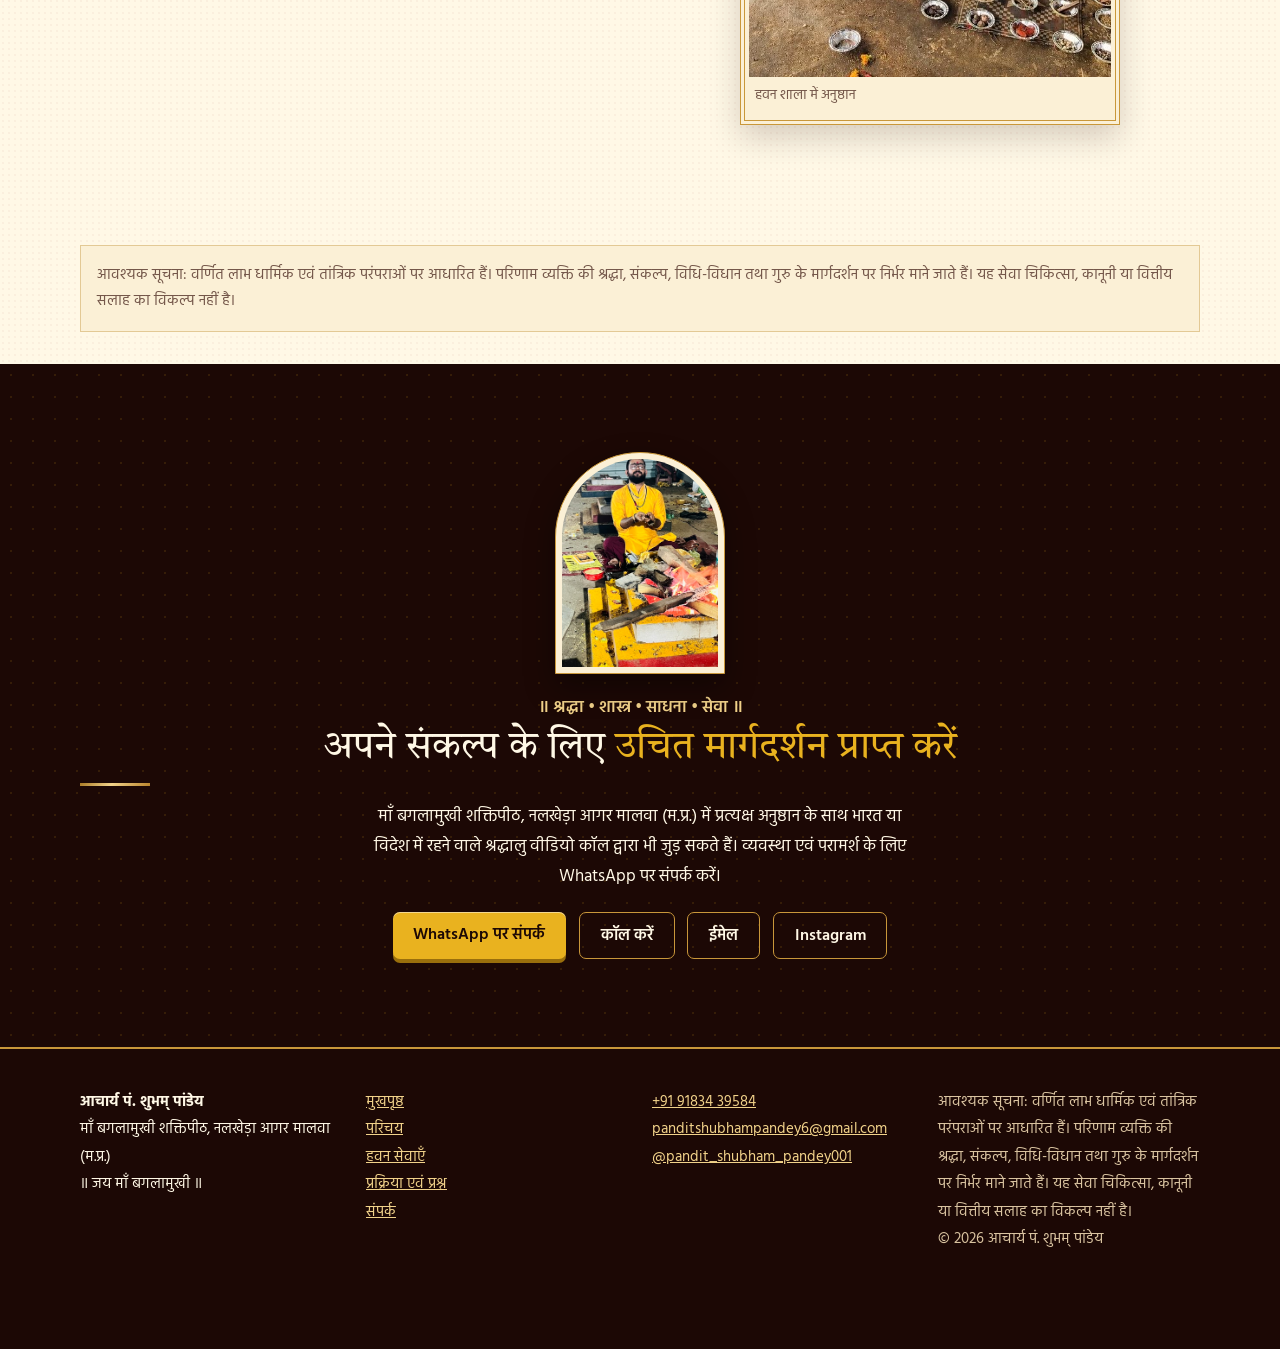
==== commit 7a209ec8: "Ads updated" ====
--- a/about.html
+++ b/about.html
@@ -1,5 +1,14 @@
 <!DOCTYPE html>
-<html lang="hi"><head><meta charset="utf-8"><meta name="viewport" content="width=device-width,initial-scale=1,viewport-fit=cover"><meta name="theme-color" content="#5c1209">
+<html lang="hi"><head> <!-- Google tag (gtag.js) -->
+<script async src="https://www.googletagmanager.com/gtag/js?id=AW-18493636397"></script>
+<script>
+  window.dataLayer = window.dataLayer || [];
+  function gtag(){dataLayer.push(arguments);}
+  gtag('js', new Date());
+
+  gtag('config', 'AW-18493636397');
+</script>
+<meta charset="utf-8"><meta name="viewport" content="width=device-width,initial-scale=1,viewport-fit=cover"><meta name="theme-color" content="#5c1209">
 <title>आचार्य पं. शुभम् पांडेय का परिचय | माँ बगलामुखी हवन नलखेड़ा</title><meta name="description" content="आचार्य पं. शुभम् पांडेय का परिचय, नलखेड़ा माँ बगलामुखी शक्तिपीठ में प्राप्त प्रशिक्षण, गुरु-परंपरा और अनुष्ठान के सिद्धांत।"><link rel="canonical" href="https://maabaglaamukhihawan.in/about.html">
 <link rel="icon" href="/favicon.svg" type="image/svg+xml">
 <meta property="og:type" content="website"><meta property="og:title" content="आचार्य पं. शुभम् पांडेय का परिचय | माँ बगलामुखी हवन नलखेड़ा"><meta property="og:description" content="आचार्य पं. शुभम् पांडेय का परिचय, नलखेड़ा माँ बगलामुखी शक्तिपीठ में प्राप्त प्रशिक्षण, गुरु-परंपरा और अनुष्ठान के सिद्धांत।"><meta property="og:url" content="https://maabaglaamukhihawan.in/about.html"><meta property="og:image" content="https://maabaglaamukhihawan.in/main%20header%20photos/Hero%20section%20with%20bio.jpeg"><meta property="og:image:alt" content="आचार्य पं. शुभम् पांडेय"><meta name="twitter:card" content="summary_large_image">
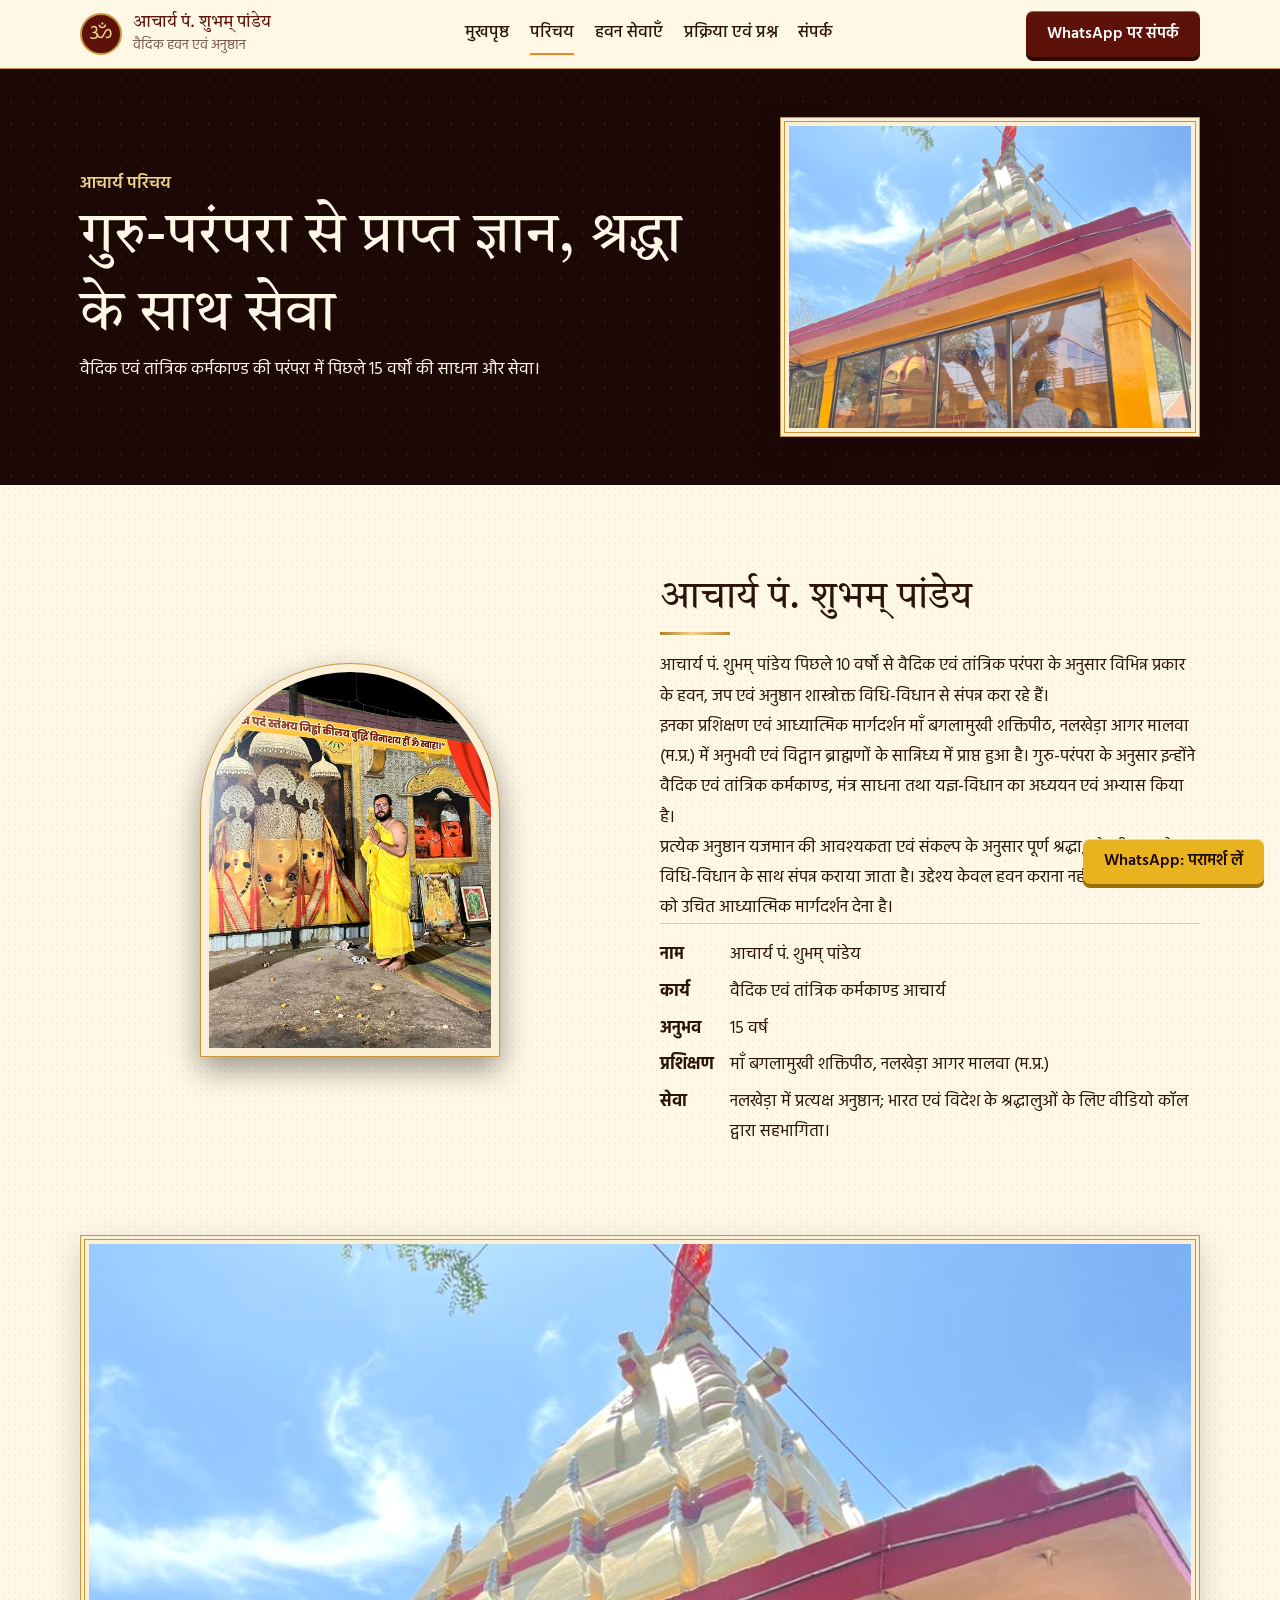
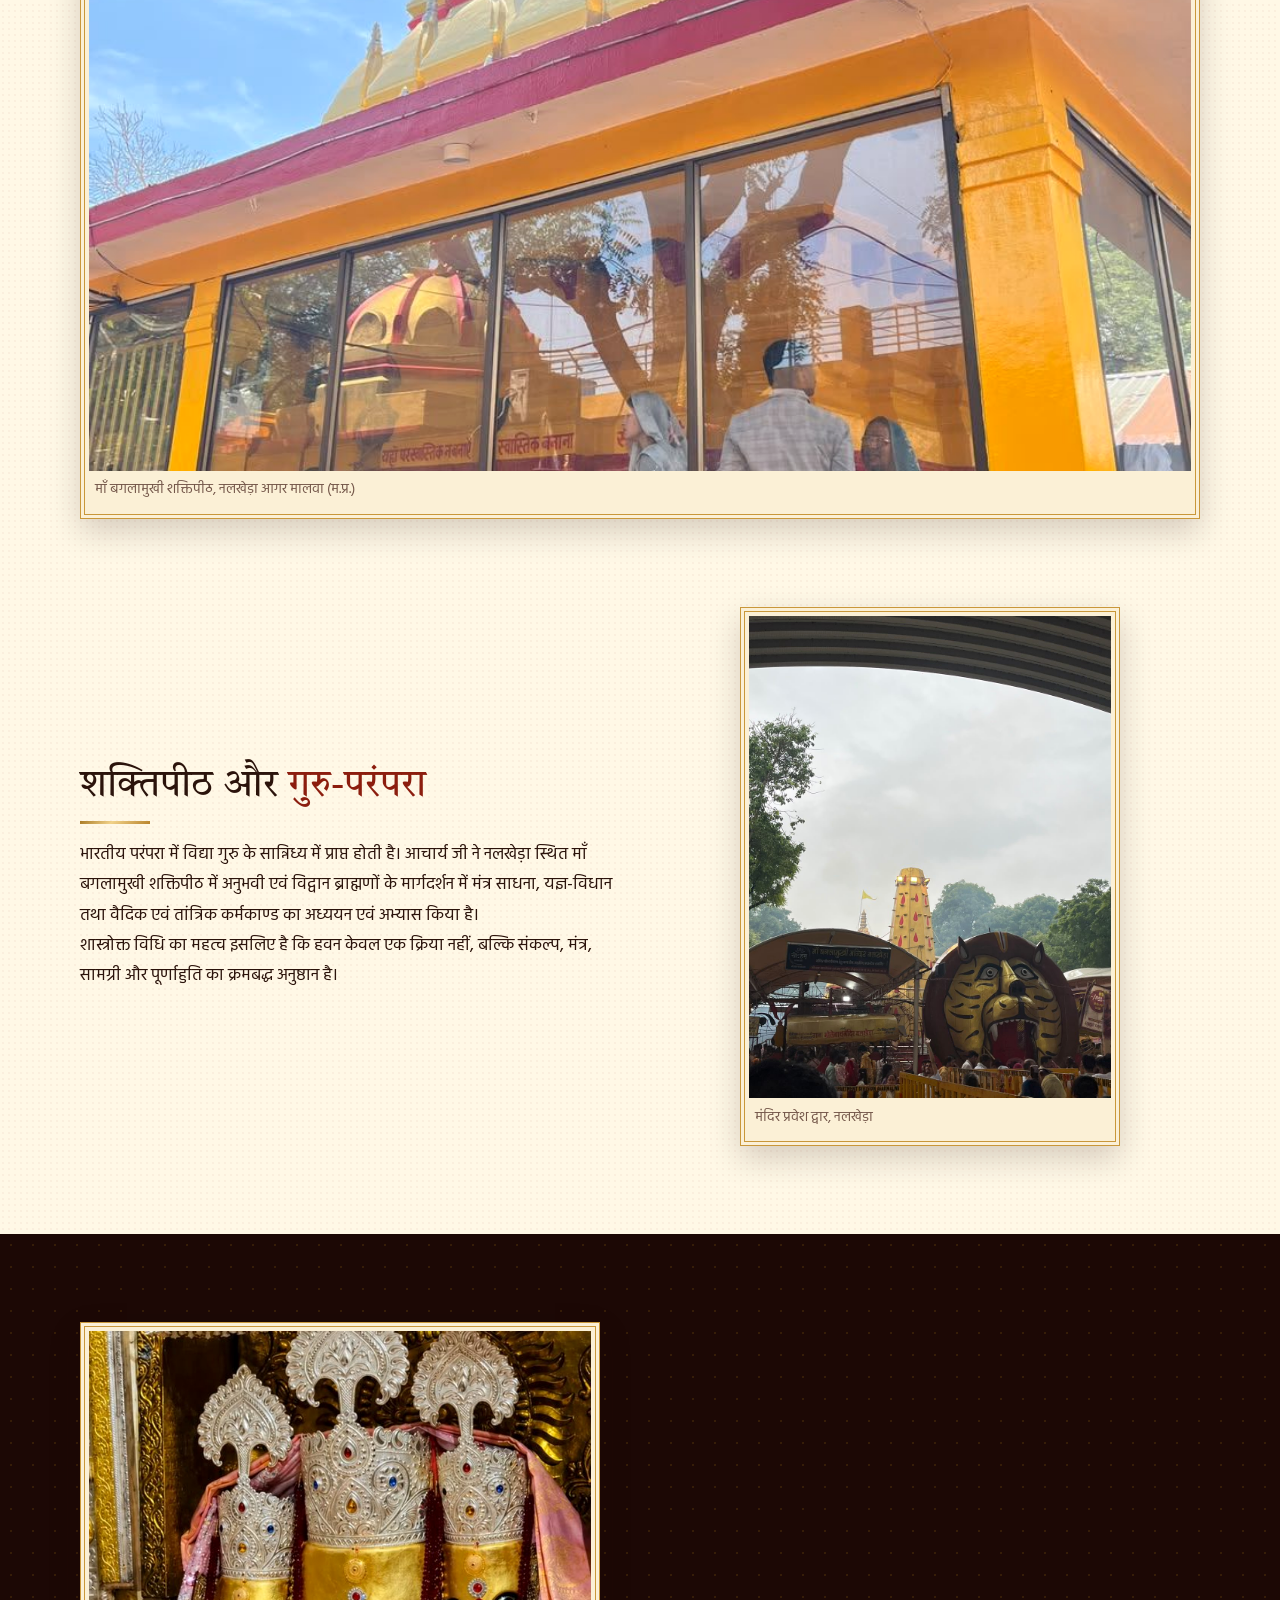
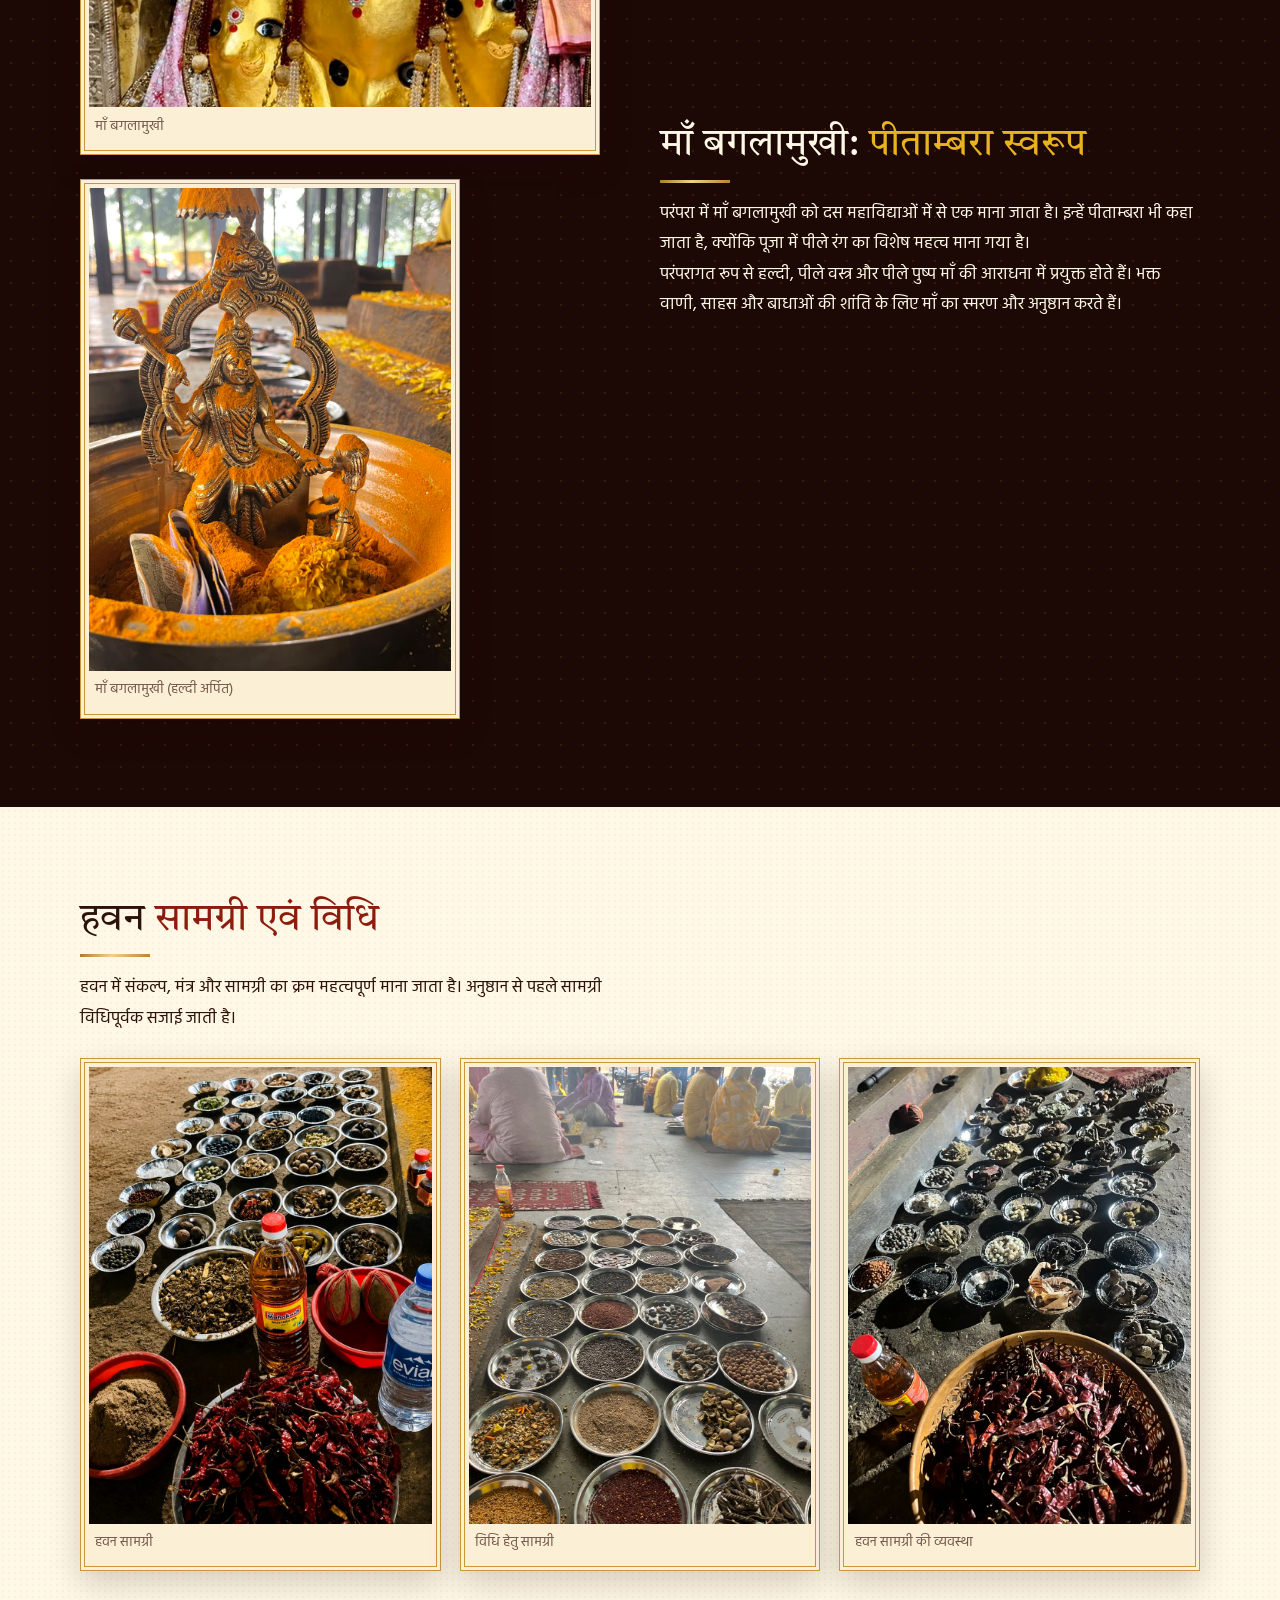
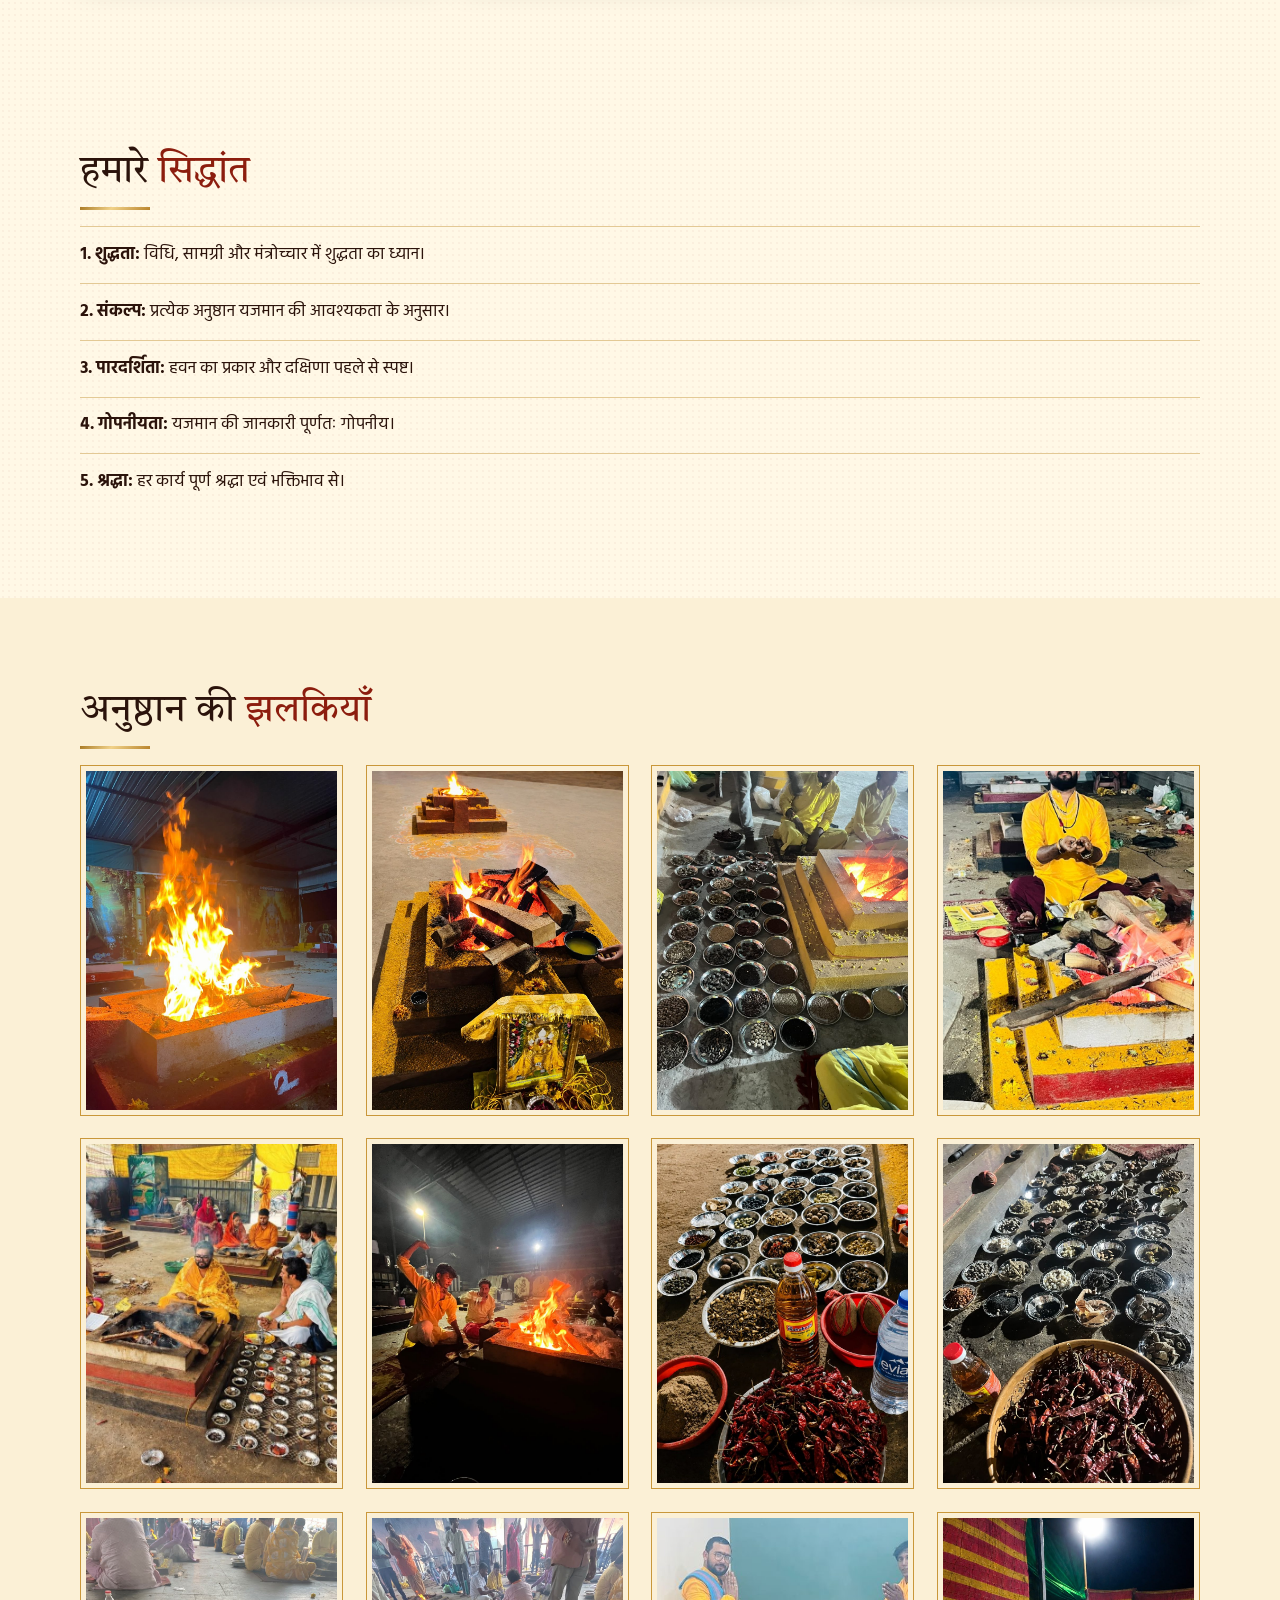
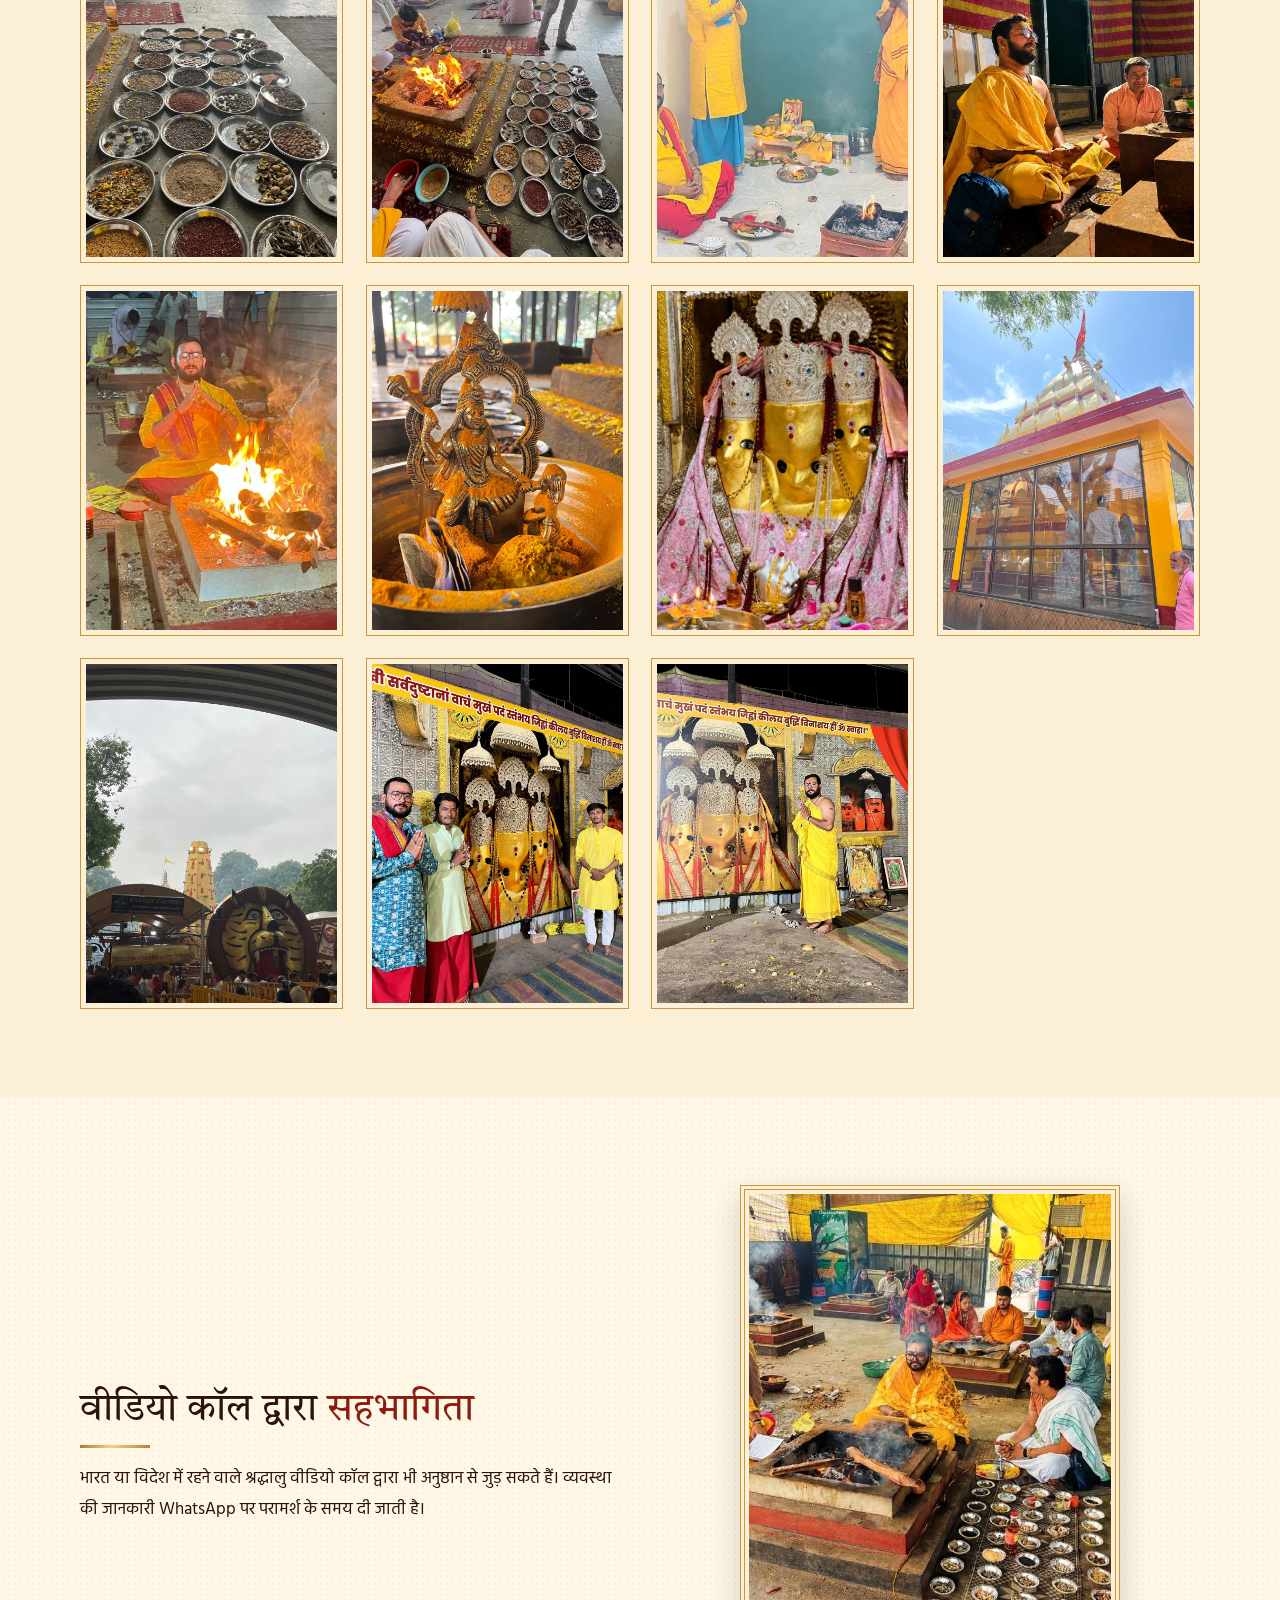
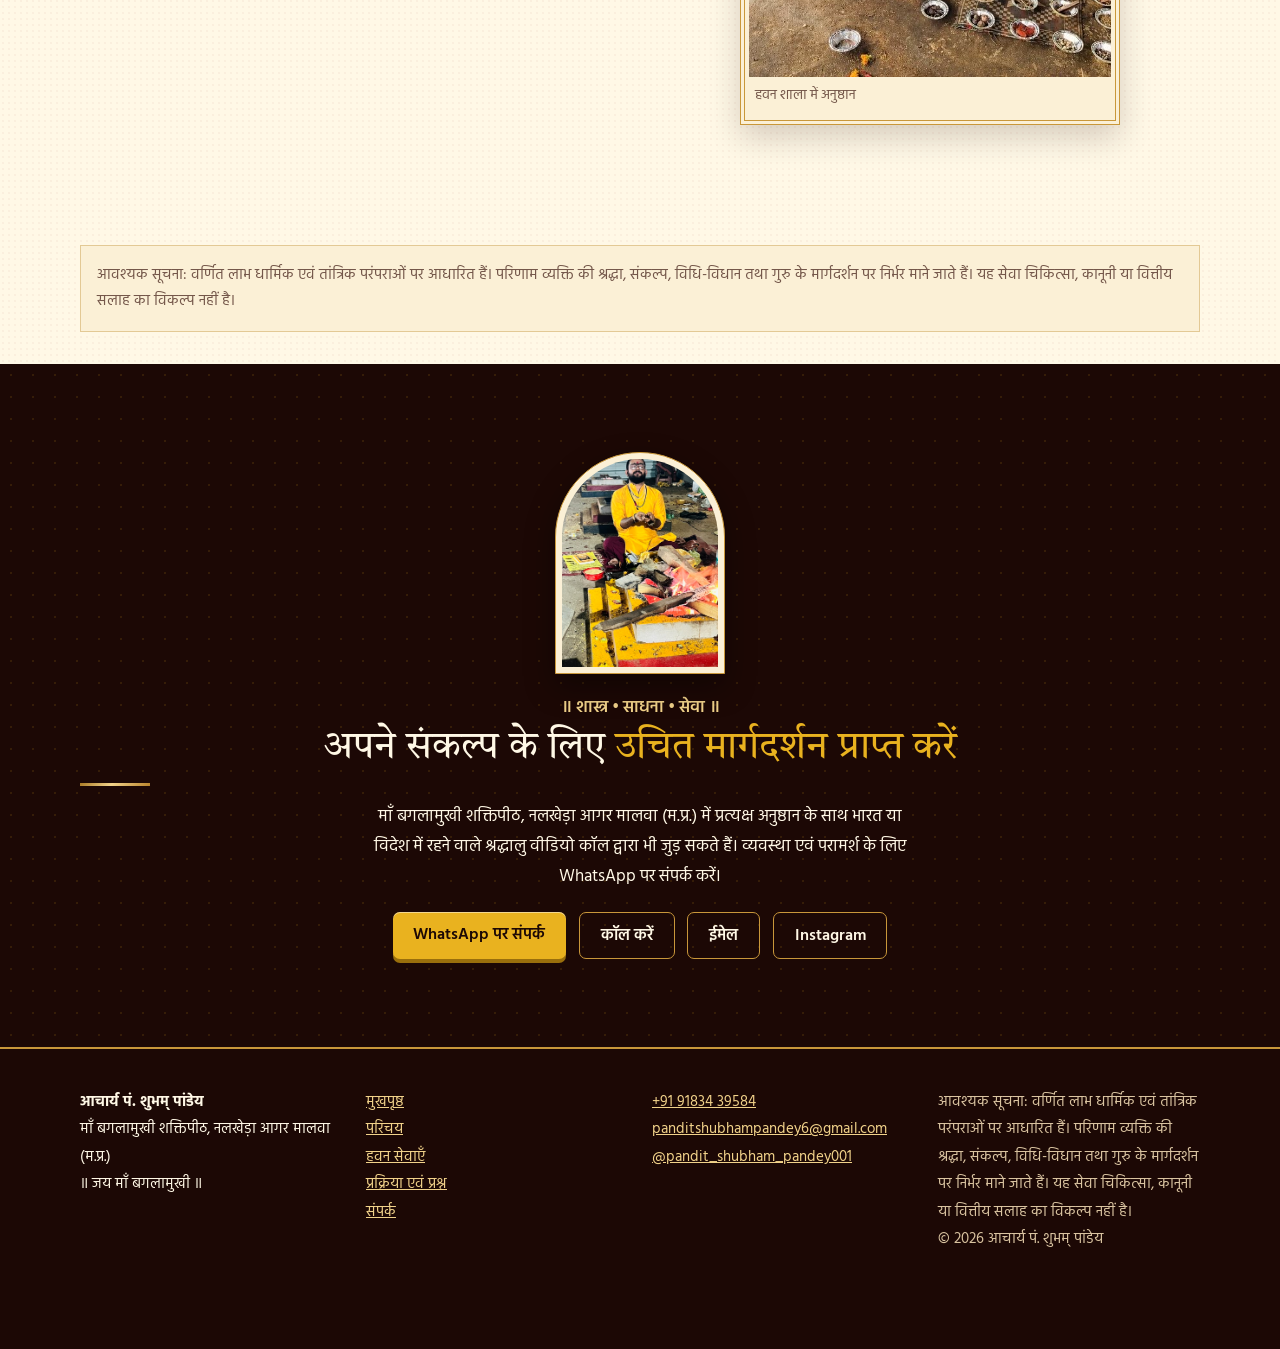
==== commit 66953578: "Changes Applied" ====
--- a/about.html
+++ b/about.html
@@ -1,4 +1,4 @@
-<!DOCTYPE html>
+<!DOCTYPE html> <meta name="facebook-domain-verification" content="4q1lytq2mi82zul6ghzm8n5su5tayb" />
 <html lang="hi"><head> <!-- Google tag (gtag.js) -->
 <script async src="https://www.googletagmanager.com/gtag/js?id=AW-18493636397"></script>
 <script>
@@ -19,8 +19,8 @@
 <header class="hdr"><div class="wrap"><a class="brand" href="index.html"><span class="om" aria-hidden="true">ॐ</span><span><b>आचार्य पं. शुभम् पांडेय</b><small>वैदिक हवन एवं अनुष्ठान</small></span></a>
 <button class="menu-toggle" aria-expanded="false" aria-controls="site-nav" aria-label="मेनू">☰</button>
 <nav id="site-nav" aria-label="मुख्य"><ul><li><a href="index.html">मुखपृष्ठ</a></li><li><a href="about.html" aria-current="page">परिचय</a></li><li><a href="services.html">हवन सेवाएँ</a></li><li><a href="process.html">प्रक्रिया एवं प्रश्न</a></li><li><a href="contact.html">संपर्क</a></li></ul></nav><a class="btn hide-m wa-link" data-message="नमस्ते आचार्य जी, मैं हवन/अनुष्ठान की बुकिंग के लिए जानकारी चाहता/चाहती हूँ।" href="https://wa.me/919183439584" target="_blank" rel="noopener">WhatsApp पर संपर्क</a></div></header>
-<main id="main"><section class="page-head dark"><div class="wrap"><div><p class="kicker">आचार्य परिचय</p><h1>गुरु-परंपरा से प्राप्त ज्ञान, श्रद्धा के साथ सेवा</h1><p>वैदिक एवं तांत्रिक कर्मकाण्ड की परंपरा में पिछले 5 वर्षों की साधना और सेवा।</p></div><figure class="frame"><img src="extra-photos/shaktipeeth-mandir.jpeg" alt="माँ बगलामुखी शक्तिपीठ नलखेड़ा का शिखर" decoding="async"></figure></div></section>
-<section class="sec"><div class="wrap split"><div class="arch tilt" style="transform:none;margin:auto"><img src="extra-photos/author-acharya.jpeg" alt="आचार्य पं. शुभम् पांडेय, माँ बगलामुखी के चित्र के सामने" decoding="async" style="object-position:60% 35%"></div><div><h2>आचार्य पं. शुभम् पांडेय</h2><p>आचार्य पं. शुभम् पांडेय पिछले 5 वर्षों से वैदिक एवं तांत्रिक परंपरा के अनुसार विभिन्न प्रकार के हवन, जप एवं अनुष्ठान शास्त्रोक्त विधि-विधान से संपन्न करा रहे हैं।</p><p>इनका प्रशिक्षण एवं आध्यात्मिक मार्गदर्शन माँ बगलामुखी शक्तिपीठ, नलखेड़ा आगर मालवा (म.प्र.) में अनुभवी एवं विद्वान ब्राह्मणों के सान्निध्य में प्राप्त हुआ है। गुरु-परंपरा के अनुसार इन्होंने वैदिक एवं तांत्रिक कर्मकाण्ड, मंत्र साधना तथा यज्ञ-विधान का अध्ययन एवं अभ्यास किया है।</p><p>प्रत्येक अनुष्ठान यजमान की आवश्यकता एवं संकल्प के अनुसार पूर्ण श्रद्धा, गोपनीयता और विधि-विधान के साथ संपन्न कराया जाता है। उद्देश्य केवल हवन कराना नहीं, बल्कि श्रद्धालुओं को उचित आध्यात्मिक मार्गदर्शन देना है।</p><dl><dt>नाम</dt><dd>आचार्य पं. शुभम् पांडेय</dd><dt>कार्य</dt><dd>वैदिक एवं तांत्रिक कर्मकाण्ड आचार्य</dd><dt>अनुभव</dt><dd>5 वर्ष</dd><dt>प्रशिक्षण</dt><dd>माँ बगलामुखी शक्तिपीठ, नलखेड़ा आगर मालवा (म.प्र.)</dd><dt>सेवा</dt><dd>नलखेड़ा में प्रत्यक्ष अनुष्ठान; भारत एवं विदेश के श्रद्धालुओं के लिए वीडियो कॉल द्वारा सहभागिता।</dd></dl></div></div></section>
+<main id="main"><section class="page-head dark"><div class="wrap"><div><p class="kicker">आचार्य परिचय</p><h1>गुरु-परंपरा से प्राप्त ज्ञान, श्रद्धा के साथ सेवा</h1><p>वैदिक एवं तांत्रिक कर्मकाण्ड की परंपरा में पिछले 15 वर्षों की साधना और सेवा।</p></div><figure class="frame"><img src="extra-photos/shaktipeeth-mandir.jpeg" alt="माँ बगलामुखी शक्तिपीठ नलखेड़ा का शिखर" decoding="async"></figure></div></section>
+<section class="sec"><div class="wrap split"><div class="arch tilt" style="transform:none;margin:auto"><img src="extra-photos/author-acharya.jpeg" alt="आचार्य पं. शुभम् पांडेय, माँ बगलामुखी के चित्र के सामने" decoding="async" style="object-position:60% 35%"></div><div><h2>आचार्य पं. शुभम् पांडेय</h2><p>आचार्य पं. शुभम् पांडेय पिछले 10 वर्षों से वैदिक एवं तांत्रिक परंपरा के अनुसार विभिन्न प्रकार के हवन, जप एवं अनुष्ठान शास्त्रोक्त विधि-विधान से संपन्न करा रहे हैं।</p><p>इनका प्रशिक्षण एवं आध्यात्मिक मार्गदर्शन माँ बगलामुखी शक्तिपीठ, नलखेड़ा आगर मालवा (म.प्र.) में अनुभवी एवं विद्वान ब्राह्मणों के सान्निध्य में प्राप्त हुआ है। गुरु-परंपरा के अनुसार इन्होंने वैदिक एवं तांत्रिक कर्मकाण्ड, मंत्र साधना तथा यज्ञ-विधान का अध्ययन एवं अभ्यास किया है।</p><p>प्रत्येक अनुष्ठान यजमान की आवश्यकता एवं संकल्प के अनुसार पूर्ण श्रद्धा, गोपनीयता और विधि-विधान के साथ संपन्न कराया जाता है। उद्देश्य केवल हवन कराना नहीं, बल्कि श्रद्धालुओं को उचित आध्यात्मिक मार्गदर्शन देना है।</p><dl><dt>नाम</dt><dd>आचार्य पं. शुभम् पांडेय</dd><dt>कार्य</dt><dd>वैदिक एवं तांत्रिक कर्मकाण्ड आचार्य</dd><dt>अनुभव</dt><dd>15 वर्ष</dd><dt>प्रशिक्षण</dt><dd>माँ बगलामुखी शक्तिपीठ, नलखेड़ा आगर मालवा (म.प्र.)</dd><dt>सेवा</dt><dd>नलखेड़ा में प्रत्यक्ष अनुष्ठान; भारत एवं विदेश के श्रद्धालुओं के लिए वीडियो कॉल द्वारा सहभागिता।</dd></dl></div></div></section>
 <section class="wrap"><figure class="frame tilt reveal"><img src="main%20header%20photos/WhatsApp%20Image%202026-08-17%20at%2023.06.39.jpeg" alt="माँ बगलामुखी शक्तिपीठ, नलखेड़ा" loading="lazy" decoding="async"><figcaption>माँ बगलामुखी शक्तिपीठ, नलखेड़ा आगर मालवा (म.प्र.)</figcaption></figure></section>
 <section class="sec"><div class="wrap split"><div><h2>शक्तिपीठ और <em>गुरु-परंपरा</em></h2><p>भारतीय परंपरा में विद्या गुरु के सान्निध्य में प्राप्त होती है। आचार्य जी ने नलखेड़ा स्थित माँ बगलामुखी शक्तिपीठ में अनुभवी एवं विद्वान ब्राह्मणों के मार्गदर्शन में मंत्र साधना, यज्ञ-विधान तथा वैदिक एवं तांत्रिक कर्मकाण्ड का अध्ययन एवं अभ्यास किया है।</p><p>शास्त्रोक्त विधि का महत्व इसलिए है कि हवन केवल एक क्रिया नहीं, बल्कि संकल्प, मंत्र, सामग्री और पूर्णाहुति का क्रमबद्ध अनुष्ठान है।</p></div><figure class="frame pt tilt reveal"><img src="extra-photos/mandir-pravesh-dwar.jpeg" alt="माँ बगलामुखी मंदिर नलखेड़ा का प्रवेश द्वार" loading="lazy" decoding="async"><figcaption>मंदिर प्रवेश द्वार, नलखेड़ा</figcaption></figure></div></section>
 <section class="sec dark"><div class="wrap split"><div><figure class="frame tilt reveal"><img src="main%20header%20photos/WhatsApp%20Image%202026-08-17%20at%2023.06.40%20(1).jpeg" alt="माँ बगलामुखी की प्रतिमा" loading="lazy" decoding="async"><figcaption>माँ बगलामुखी</figcaption></figure><div style="margin-top:1.5rem"><figure class="frame pt tilt reveal"><img src="extra-photos/baglamukhi-murti-haldi.jpeg" alt="हल्दी से सुशोभित माँ बगलामुखी की धातु प्रतिमा" loading="lazy" decoding="async"><figcaption>माँ बगलामुखी (हल्दी अर्पित)</figcaption></figure></div></div><div><h2>माँ बगलामुखी: <em>पीताम्बरा स्वरूप</em></h2><p>परंपरा में माँ बगलामुखी को दस महाविद्याओं में से एक माना जाता है। इन्हें पीताम्बरा भी कहा जाता है, क्योंकि पूजा में पीले रंग का विशेष महत्व माना गया है।</p><p>परंपरागत रूप से हल्दी, पीले वस्त्र और पीले पुष्प माँ की आराधना में प्रयुक्त होते हैं। भक्त वाणी, साहस और बाधाओं की शांति के लिए माँ का स्मरण और अनुष्ठान करते हैं।</p></div></div></section>
@@ -28,7 +28,7 @@
 <section class="sec"><div class="wrap"><h2>हमारे <em>सिद्धांत</em></h2><ul class="ruled"><li class="reveal"><b>१. शुद्धता:</b> विधि, सामग्री और मंत्रोच्चार में शुद्धता का ध्यान।</li><li class="reveal"><b>२. संकल्प:</b> प्रत्येक अनुष्ठान यजमान की आवश्यकता के अनुसार।</li><li class="reveal"><b>३. पारदर्शिता:</b> हवन का प्रकार और दक्षिणा पहले से स्पष्ट।</li><li class="reveal"><b>४. गोपनीयता:</b> यजमान की जानकारी पूर्णतः गोपनीय।</li><li class="reveal"><b>५. श्रद्धा:</b> हर कार्य पूर्ण श्रद्धा एवं भक्तिभाव से।</li></ul></div></section>
 <section class="sec" style="background:var(--paper)"><div class="wrap"><h2>अनुष्ठान की <em>झलकियाँ</em></h2><div class="cards" style="grid-template-columns:repeat(auto-fill,minmax(220px,1fr))"><img class="tilt reveal" src="extra-photos/hawan-agni.jpeg" alt="हवन एवं शक्तिपीठ की झलक" loading="lazy" decoding="async" style="aspect-ratio:3/4;object-fit:cover;width:100%;border:1px solid var(--brass);padding:5px;background:var(--paper)"><img class="tilt reveal" src="extra-photos/hawan-kund-ghee-ahuti.jpeg" alt="हवन एवं शक्तिपीठ की झलक" loading="lazy" decoding="async" style="aspect-ratio:3/4;object-fit:cover;width:100%;border:1px solid var(--brass);padding:5px;background:var(--paper)"><img class="tilt reveal" src="extra-photos/hawan-vedi-yellow.jpeg" alt="हवन एवं शक्तिपीठ की झलक" loading="lazy" decoding="async" style="aspect-ratio:3/4;object-fit:cover;width:100%;border:1px solid var(--brass);padding:5px;background:var(--paper)"><img class="tilt reveal" src="extra-photos/acharya-hawan-kund.jpeg" alt="हवन एवं शक्तिपीठ की झलक" loading="lazy" decoding="async" style="aspect-ratio:3/4;object-fit:cover;width:100%;border:1px solid var(--brass);padding:5px;background:var(--paper)"><img class="tilt reveal" src="extra-photos/hawan-shala-yajaman.jpeg" alt="हवन एवं शक्तिपीठ की झलक" loading="lazy" decoding="async" style="aspect-ratio:3/4;object-fit:cover;width:100%;border:1px solid var(--brass);padding:5px;background:var(--paper)"><img class="tilt reveal" src="extra-photos/hawan-ratri-agni.jpeg" alt="हवन एवं शक्तिपीठ की झलक" loading="lazy" decoding="async" style="aspect-ratio:3/4;object-fit:cover;width:100%;border:1px solid var(--brass);padding:5px;background:var(--paper)"><img class="tilt reveal" src="extra-photos/samagri-bowls-day.jpeg" alt="हवन एवं शक्तिपीठ की झलक" loading="lazy" decoding="async" style="aspect-ratio:3/4;object-fit:cover;width:100%;border:1px solid var(--brass);padding:5px;background:var(--paper)"><img class="tilt reveal" src="extra-photos/samagri-night.jpeg" alt="हवन एवं शक्तिपीठ की झलक" loading="lazy" decoding="async" style="aspect-ratio:3/4;object-fit:cover;width:100%;border:1px solid var(--brass);padding:5px;background:var(--paper)"><img class="tilt reveal" src="extra-photos/samagri-plates-temple.jpeg" alt="हवन एवं शक्तिपीठ की झलक" loading="lazy" decoding="async" style="aspect-ratio:3/4;object-fit:cover;width:100%;border:1px solid var(--brass);padding:5px;background:var(--paper)"><img class="tilt reveal" src="extra-photos/hawan-kund-samagri.jpeg" alt="हवन एवं शक्तिपीठ की झलक" loading="lazy" decoding="async" style="aspect-ratio:3/4;object-fit:cover;width:100%;border:1px solid var(--brass);padding:5px;background:var(--paper)"><img class="tilt reveal" src="extra-photos/teen-acharya-pooja.jpeg" alt="हवन एवं शक्तिपीठ की झलक" loading="lazy" decoding="async" style="aspect-ratio:3/4;object-fit:cover;width:100%;border:1px solid var(--brass);padding:5px;background:var(--paper)"><img class="tilt reveal" src="extra-photos/acharya-ratri-dhyan.jpeg" alt="हवन एवं शक्तिपीठ की झलक" loading="lazy" decoding="async" style="aspect-ratio:3/4;object-fit:cover;width:100%;border:1px solid var(--brass);padding:5px;background:var(--paper)"><img class="tilt reveal" src="extra-photos/acharya-hawan-dhyan.jpeg" alt="हवन एवं शक्तिपीठ की झलक" loading="lazy" decoding="async" style="aspect-ratio:3/4;object-fit:cover;width:100%;border:1px solid var(--brass);padding:5px;background:var(--paper)"><img class="tilt reveal" src="extra-photos/baglamukhi-murti-haldi.jpeg" alt="हवन एवं शक्तिपीठ की झलक" loading="lazy" decoding="async" style="aspect-ratio:3/4;object-fit:cover;width:100%;border:1px solid var(--brass);padding:5px;background:var(--paper)"><img class="tilt reveal" src="extra-photos/maa-baglamukhi-pratima.jpeg" alt="हवन एवं शक्तिपीठ की झलक" loading="lazy" decoding="async" style="aspect-ratio:3/4;object-fit:cover;width:100%;border:1px solid var(--brass);padding:5px;background:var(--paper)"><img class="tilt reveal" src="extra-photos/shaktipeeth-mandir.jpeg" alt="हवन एवं शक्तिपीठ की झलक" loading="lazy" decoding="async" style="aspect-ratio:3/4;object-fit:cover;width:100%;border:1px solid var(--brass);padding:5px;background:var(--paper)"><img class="tilt reveal" src="extra-photos/mandir-pravesh-dwar.jpeg" alt="हवन एवं शक्तिपीठ की झलक" loading="lazy" decoding="async" style="aspect-ratio:3/4;object-fit:cover;width:100%;border:1px solid var(--brass);padding:5px;background:var(--paper)"><img class="tilt reveal" src="extra-photos/acharya-shishya-banner.jpeg" alt="हवन एवं शक्तिपीठ की झलक" loading="lazy" decoding="async" style="aspect-ratio:3/4;object-fit:cover;width:100%;border:1px solid var(--brass);padding:5px;background:var(--paper)"><img class="tilt reveal" src="extra-photos/author-acharya.jpeg" alt="हवन एवं शक्तिपीठ की झलक" loading="lazy" decoding="async" style="aspect-ratio:3/4;object-fit:cover;width:100%;border:1px solid var(--brass);padding:5px;background:var(--paper)"></div></div></section>
 <section class="sec"><div class="wrap split"><div><h2>वीडियो कॉल द्वारा <em>सहभागिता</em></h2><p>भारत या विदेश में रहने वाले श्रद्धालु वीडियो कॉल द्वारा भी अनुष्ठान से जुड़ सकते हैं। व्यवस्था की जानकारी WhatsApp पर परामर्श के समय दी जाती है।</p></div><figure class="frame pt tilt reveal"><img src="extra-photos/hawan-shala-yajaman.jpeg" alt="हवन शाला में यजमान के साथ अनुष्ठान" loading="lazy" decoding="async"><figcaption>हवन शाला में अनुष्ठान</figcaption></figure></div></section>
-<div class="wrap" style="padding-block:2rem"><p class="disc">आवश्यक सूचना: वर्णित लाभ धार्मिक एवं तांत्रिक परंपराओं पर आधारित हैं। परिणाम व्यक्ति की श्रद्धा, संकल्प, विधि-विधान तथा गुरु के मार्गदर्शन पर निर्भर माने जाते हैं। यह सेवा चिकित्सा, कानूनी या वित्तीय सलाह का विकल्प नहीं है।</p></div><section class="sec dark cta"><div class="wrap reveal"><div class="arch sm"><img src="extra-photos/acharya-hawan-kund.jpeg" alt="आचार्य जी हवन कुंड के सामने" loading="lazy" decoding="async"></div><p class="kicker">॥ श्रद्धा • शास्त्र • साधना • सेवा ॥</p><h2 style="text-align:center">अपने संकल्प के लिए <em>उचित मार्गदर्शन प्राप्त करें</em></h2><p>माँ बगलामुखी शक्तिपीठ, नलखेड़ा आगर मालवा (म.प्र.) में प्रत्यक्ष अनुष्ठान के साथ भारत या विदेश में रहने वाले श्रद्धालु वीडियो कॉल द्वारा भी जुड़ सकते हैं। व्यवस्था एवं परामर्श के लिए WhatsApp पर संपर्क करें।</p><div class="row"><a class="btn gold wa-link" data-message="नमस्ते आचार्य जी, मैं हवन/अनुष्ठान हेतु परामर्श और बुकिंग करना चाहता/चाहती हूँ।" href="https://wa.me/919183439584" target="_blank" rel="noopener">WhatsApp पर संपर्क</a><a class="btn ghost" href="tel:+919183439584">कॉल करें</a><a class="btn ghost" href="mailto:panditshubhampandey6@gmail.com">ईमेल</a><a class="btn ghost" href="https://www.instagram.com/pandit_shubham_pandey001/" target="_blank" rel="noopener">Instagram</a></div></div></section></main>
+<div class="wrap" style="padding-block:2rem"><p class="disc">आवश्यक सूचना: वर्णित लाभ धार्मिक एवं तांत्रिक परंपराओं पर आधारित हैं। परिणाम व्यक्ति की श्रद्धा, संकल्प, विधि-विधान तथा गुरु के मार्गदर्शन पर निर्भर माने जाते हैं। यह सेवा चिकित्सा, कानूनी या वित्तीय सलाह का विकल्प नहीं है।</p></div><section class="sec dark cta"><div class="wrap reveal"><div class="arch sm"><img src="extra-photos/acharya-hawan-kund.jpeg" alt="आचार्य जी हवन कुंड के सामने" loading="lazy" decoding="async"></div><p class="kicker">॥ शास्त्र • साधना • सेवा ॥</p><h2 style="text-align:center">अपने संकल्प के लिए <em>उचित मार्गदर्शन प्राप्त करें</em></h2><p>माँ बगलामुखी शक्तिपीठ, नलखेड़ा आगर मालवा (म.प्र.) में प्रत्यक्ष अनुष्ठान के साथ भारत या विदेश में रहने वाले श्रद्धालु वीडियो कॉल द्वारा भी जुड़ सकते हैं। व्यवस्था एवं परामर्श के लिए WhatsApp पर संपर्क करें।</p><div class="row"><a class="btn gold wa-link" data-message="नमस्ते आचार्य जी, मैं हवन/अनुष्ठान हेतु परामर्श और बुकिंग करना चाहता/चाहती हूँ।" href="https://wa.me/919183439584" target="_blank" rel="noopener">WhatsApp पर संपर्क</a><a class="btn ghost" href="tel:+919183439584">कॉल करें</a><a class="btn ghost" href="mailto:panditshubhampandey6@gmail.com">ईमेल</a><a class="btn ghost" href="https://www.instagram.com/pandit_shubham_pandey001/" target="_blank" rel="noopener">Instagram</a></div></div></section></main>
 <footer><div class="wrap"><div><b>आचार्य पं. शुभम् पांडेय</b><p>माँ बगलामुखी शक्तिपीठ, नलखेड़ा आगर मालवा (म.प्र.)</p><p>॥ जय माँ बगलामुखी ॥</p></div><ul><li><a href="index.html">मुखपृष्ठ</a></li><li><a href="about.html">परिचय</a></li><li><a href="services.html">हवन सेवाएँ</a></li><li><a href="process.html">प्रक्रिया एवं प्रश्न</a></li><li><a href="contact.html">संपर्क</a></li></ul><div><p><a href="tel:+919183439584">+91 91834 39584</a><br><a href="mailto:panditshubhampandey6@gmail.com">panditshubhampandey6@gmail.com</a><br><a href="https://www.instagram.com/pandit_shubham_pandey001/" target="_blank" rel="noopener">@pandit_shubham_pandey001</a></p></div><p class="note" style="color:#d9c3a0">आवश्यक सूचना: वर्णित लाभ धार्मिक एवं तांत्रिक परंपराओं पर आधारित हैं। परिणाम व्यक्ति की श्रद्धा, संकल्प, विधि-विधान तथा गुरु के मार्गदर्शन पर निर्भर माने जाते हैं। यह सेवा चिकित्सा, कानूनी या वित्तीय सलाह का विकल्प नहीं है।<br>© <span data-year>2026</span> आचार्य पं. शुभम् पांडेय</p></div></footer>
 <div class="float"><a class="btn gold wa-link" data-message="नमस्ते आचार्य जी, मैं हवन/अनुष्ठान हेतु परामर्श और बुकिंग करना चाहता/चाहती हूँ।" href="https://wa.me/919183439584" target="_blank" rel="noopener">WhatsApp: परामर्श लें</a></div>
 <div class="bar"><a class="btn gold" href="tel:+919183439584">कॉल करें</a><a class="btn gold wa-link" data-message="नमस्ते आचार्य जी, मैं हवन/अनुष्ठान हेतु परामर्श और बुकिंग करना चाहता/चाहती हूँ।" href="https://wa.me/919183439584" target="_blank" rel="noopener">WhatsApp</a></div>
